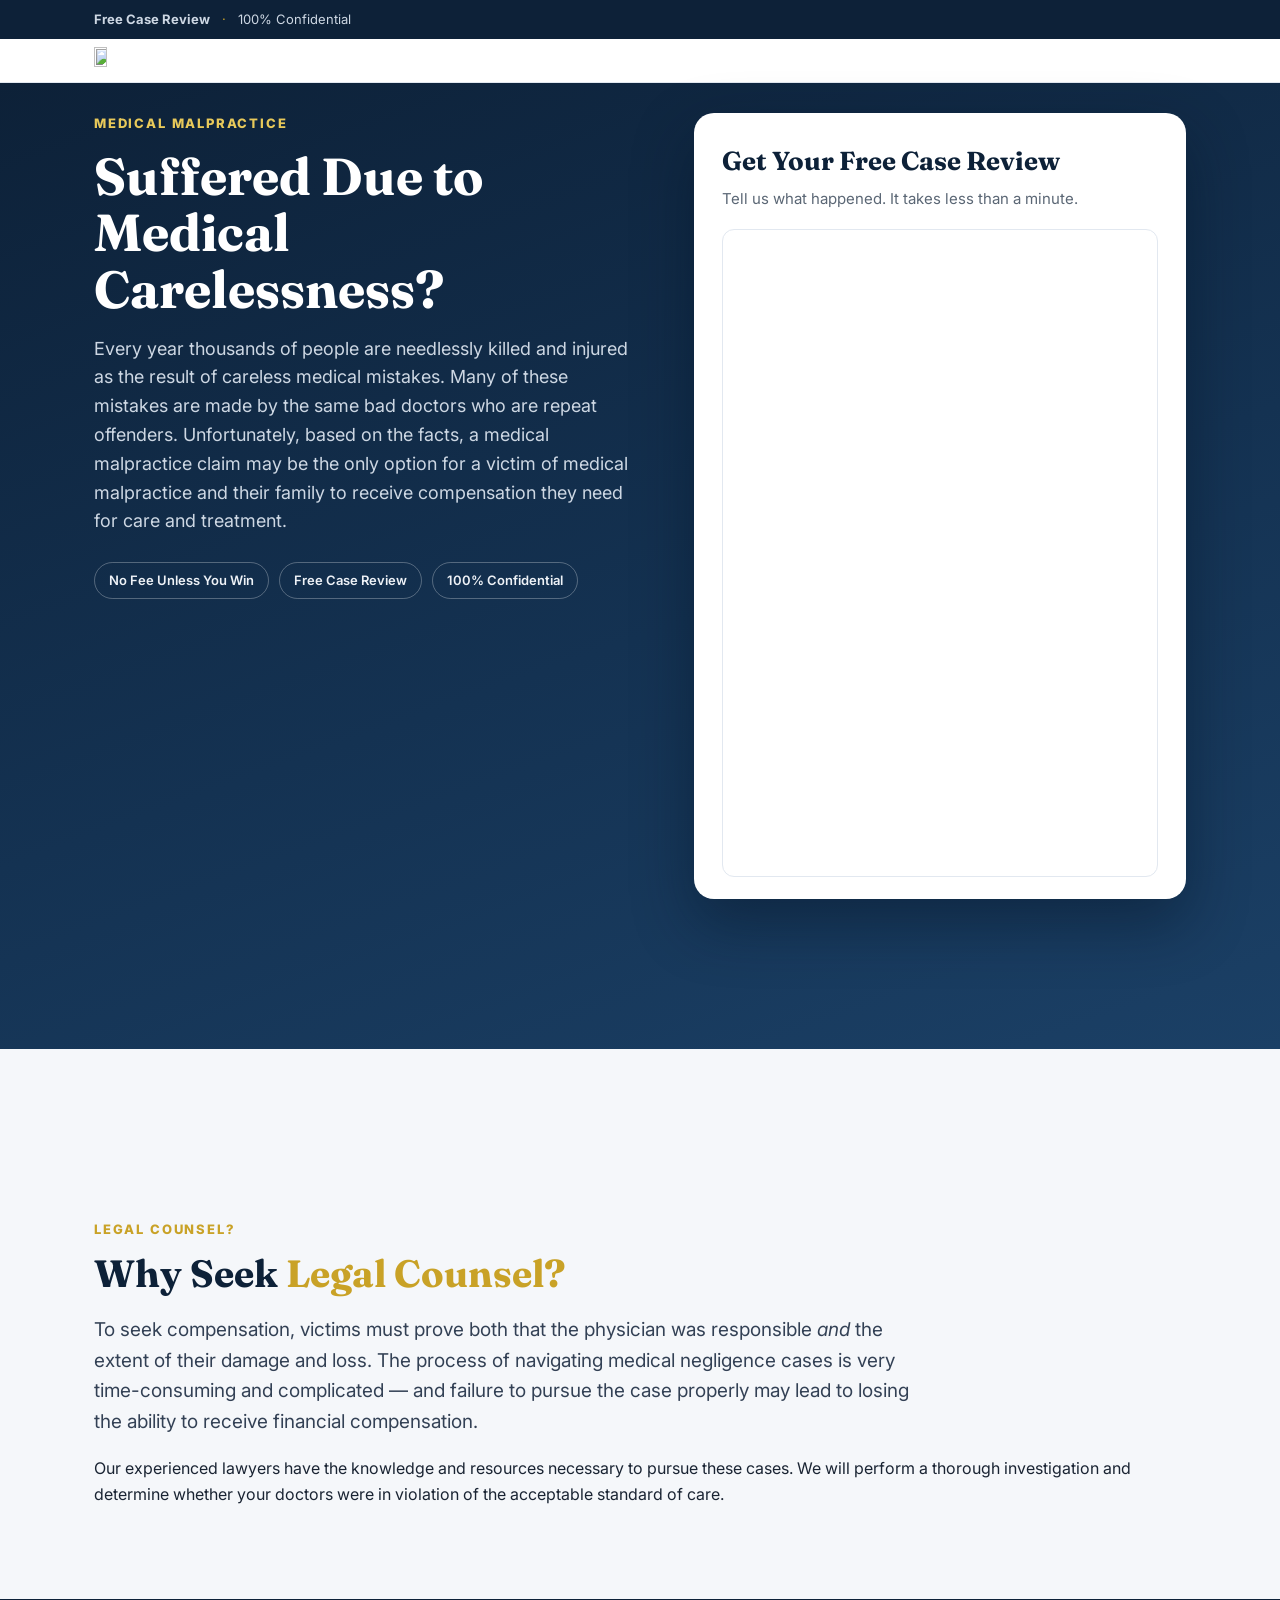
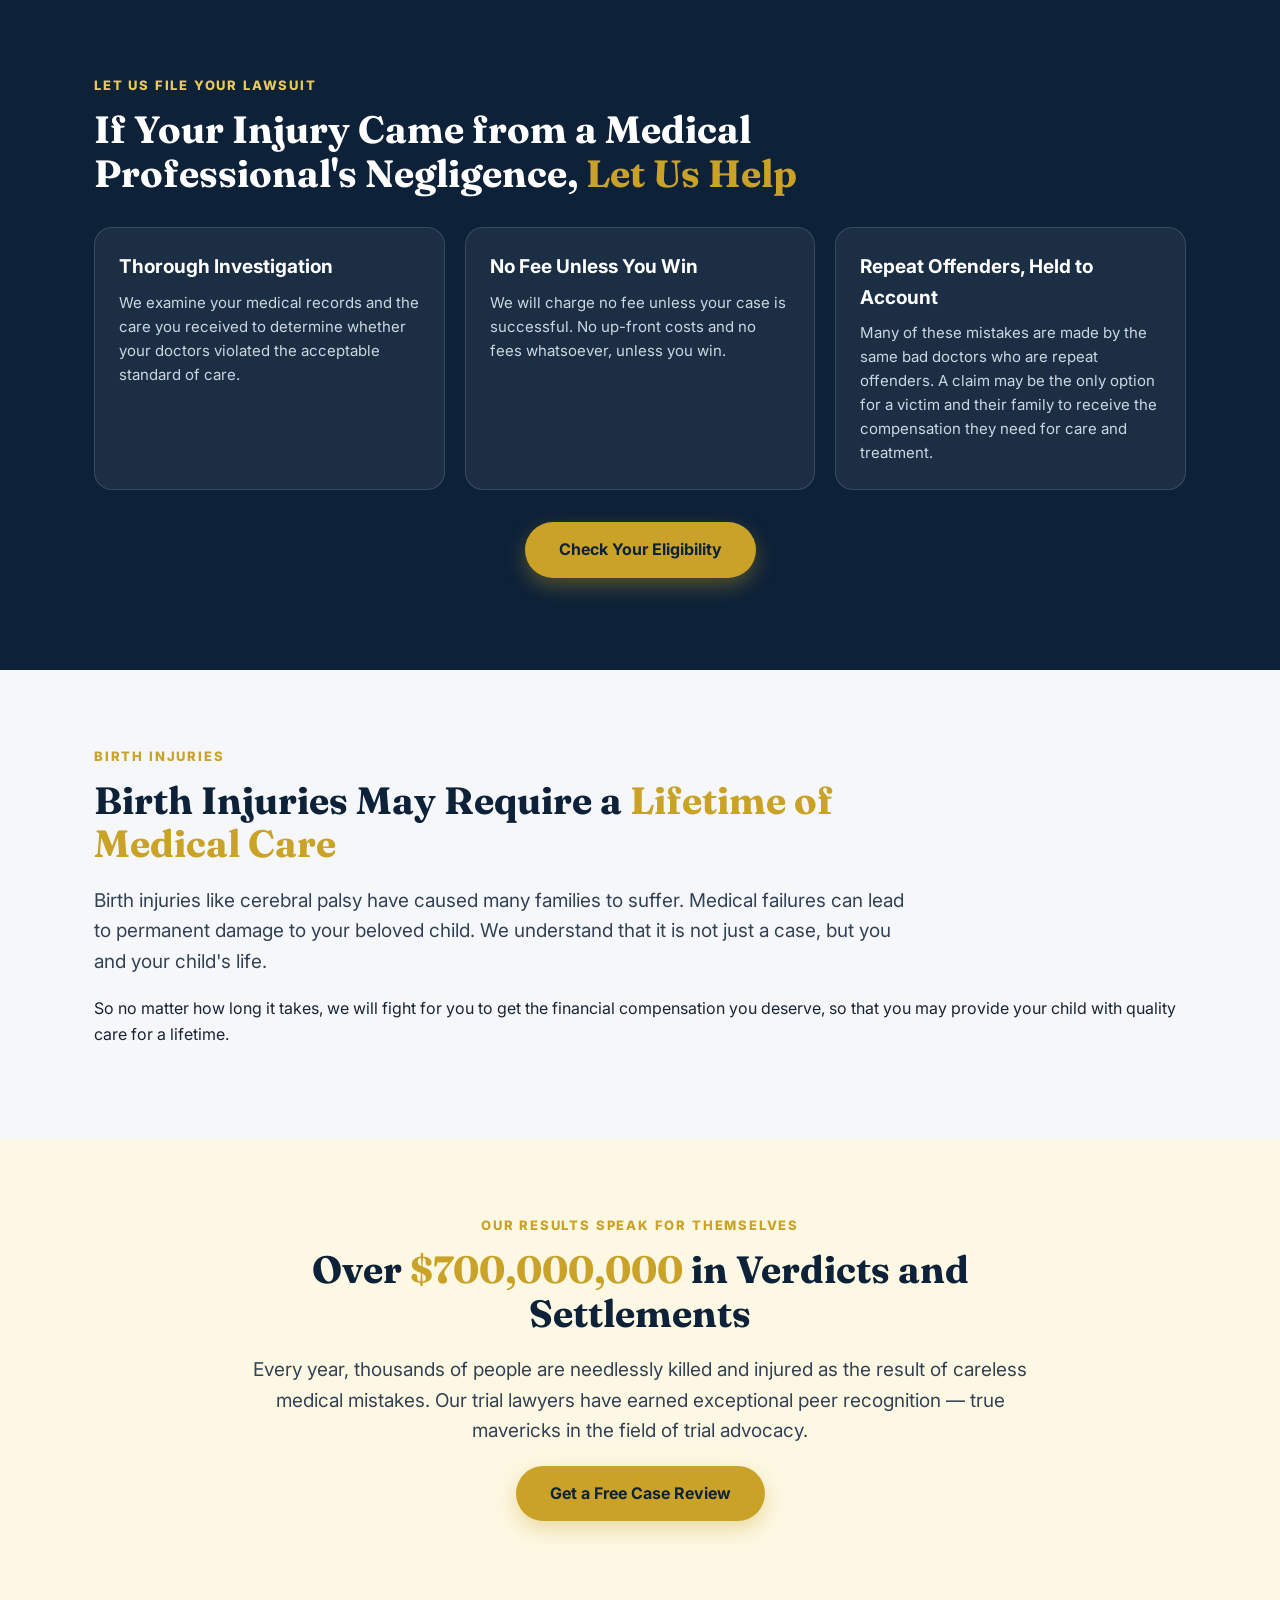
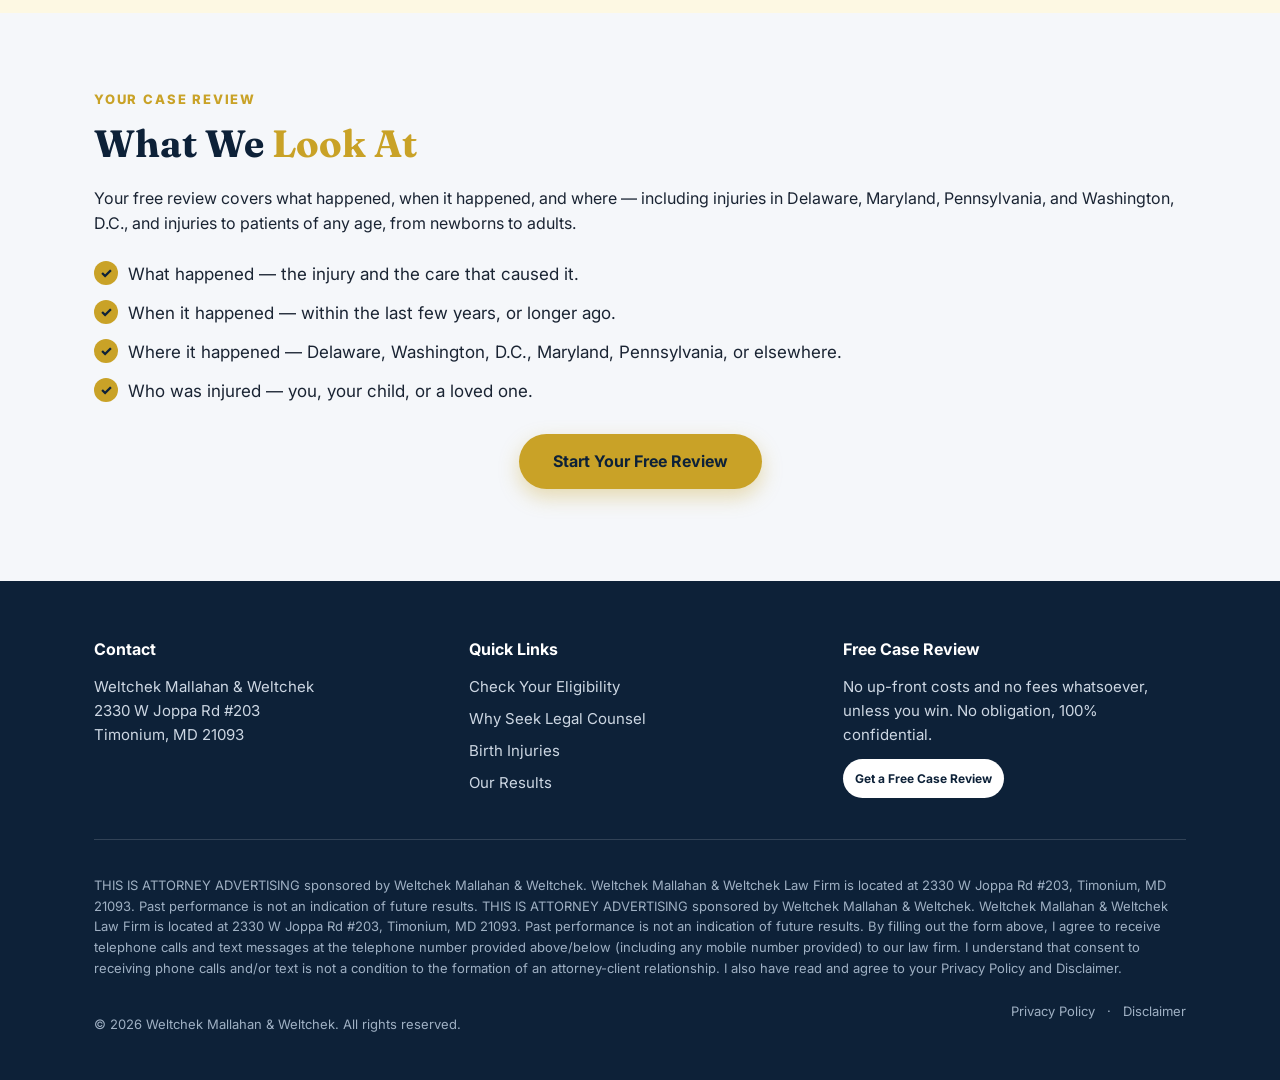
==== index.html @ 6ca75979 "Add files via upload" ====
<!doctype html>
<html lang="en">
<head>
<meta charset="utf-8">
<meta name="viewport" content="width=device-width, initial-scale=1">
<title>Medical Malpractice Lawsuit | Weltchek Mallahan & Weltchek</title>
<meta name="description" content="Suffered due to medical carelessness? You might be entitled to compensation. Free, confidential case review with Weltchek Mallahan & Weltchek. No fee unless you win.">
<link rel="preconnect" href="https://fonts.googleapis.com">
<link rel="preconnect" href="https://fonts.gstatic.com" crossorigin>
<link href="https://fonts.googleapis.com/css2?family=Fraunces:opsz,wght@9..144,600;9..144,700&family=Inter:wght@400;500;600;700;800&display=swap" rel="stylesheet">
<link rel="stylesheet" href="css/style.css">
<!-- MTAA CIPA Block — must come FIRST -->
<script src="https://geo.mtaa.ai/block.js"></script>
<!-- Meta Pixel Code -->
<script>
!function(f,b,e,v,n,t,s)
{if(f.fbq)return;n=f.fbq=function(){n.callMethod?
n.callMethod.apply(n,arguments):n.queue.push(arguments)};
if(!f._fbq)f._fbq=n;n.push=n;n.loaded=!0;n.version='2.0';
n.queue=[];t=b.createElement(e);t.async=!0;
t.src=v;s=b.getElementsByTagName(e)[0];
s.parentNode.insertBefore(t,s)}(window, document,'script',
'https://connect.facebook.net/en_US/fbevents.js');
fbq('init', "165628410899301");
</script>
<noscript><img height="1" width="1" style="display:none"
src="https://www.facebook.com/tr?id=165628410899301&ev=ViewContent&noscript=1"
/></noscript>
<!-- End Meta Pixel Code -->
</head>
<body>

<!-- ============ TOP UTILITY BAR ============ -->
<div class="topbar">
  <div class="container topbar-inner">
    <span class="topbar-trust">
      <strong>Free Case Review</strong>
      <span class="dot" aria-hidden="true">&middot;</span>
      100% Confidential
    </span>
  </div>
</div>

<!-- ============ HEADER / LOGO ============ -->
<header class="site-header">
  <div class="container header-inner">
    <a class="logo" href="/">
      <span><img src="https://justicehelpnow.com/images/wmw-logo.jpg" width="80%" height="100%"></span>
    </a>
  </div>
</header>

<!-- ============ HERO ============ -->
<section class="hero">
  <div class="container hero-inner">
    <div class="hero-copy">
      <p class="hero-eyebrow">Medical Malpractice</p>
      <h1 class="hero-title">Suffered Due to Medical Carelessness?</h1>
      <p class="hero-sub">Every year thousands of people are needlessly killed and injured as the result of careless medical mistakes. Many of these mistakes are made by the same bad doctors who are repeat offenders. Unfortunately, based on the facts, a medical malpractice claim may be the only option for a victim of medical malpractice and their family to receive compensation they need for care and treatment.</p>
      <ul class="hero-badges">
        <li>No Fee Unless You Win</li>
        <li>Free Case Review</li>
        <li>100% Confidential</li>
      </ul>
    </div>

    <!-- ============ FORM (IFRAME EMBED, OVERFLOW CARD) ============ -->
    <div class="hero-form" id="form">
      <!-- ==== REPLACE: paste your form provider's embed URL into the iframe src below ==== -->
      <h2 class="form-heading">Get Your Free Case Review</h2>
      <p class="form-sub">Tell us what happened. It takes less than a minute.</p>
      <div class="form-frame">
        <iframe
          src="https://forms.mtaa.ai/f/nf_90478c3527e24c8a9d08dc160eeff2ba"
          title="Case review form"
          allow="scripts; popups; modals"
          referrerpolicy="no-referrer-when-downgrade"
        ></iframe>
  </div>
</section>

<main class="content">

  <!-- WHY SEEK LEGAL COUNSEL (first section under the overlapping form) -->
  <section class="section section--after-hero" id="why-counsel">
    <div class="container">
      <p class="section-kicker"> Legal Counsel?</p>
      <h2 class="section-title">Why Seek <span class="accent">Legal Counsel?</span></h2>
      <p class="lead">
        To seek compensation, victims must prove both that the physician was
        responsible <em>and</em> the extent of their damage and loss. The
        process of navigating medical negligence cases is very time-consuming
        and complicated — and failure to pursue the case properly may lead to
        losing the ability to receive financial compensation.
      </p>
      <p>
        Our experienced lawyers have the knowledge and resources necessary to
        pursue these cases. We will perform a thorough investigation and
        determine whether your doctors were in violation of the acceptable
        standard of care.
      </p>
    </div>
  </section>

  <!-- LET US FILE YOUR LAWSUIT ===================================== -->
  <section class="section section--dark" id="file-lawsuit">
    <div class="container">
      <p class="section-kicker section-kicker--light">Let Us File Your Lawsuit</p>
      <h2 class="section-title section-title--light">If Your Injury Came from a Medical Professional's Negligence, <span class="accent">Let Us Help</span></h2>

      <div class="card-grid">
        <div class="card">
          <h3 class="card-title">Thorough Investigation</h3>
          <p>We examine your medical records and the care you received to determine whether your doctors violated the acceptable standard of care.</p>
        </div>
        <div class="card">
          <h3 class="card-title">No Fee Unless You Win</h3>
          <p>We will charge no fee unless your case is successful. No up-front costs and no fees whatsoever, unless you win.</p>
        </div>
        <div class="card">
          <h3 class="card-title">Repeat Offenders, Held to Account</h3>
          <p>Many of these mistakes are made by the same bad doctors who are repeat offenders. A claim may be the only option for a victim and their family to receive the compensation they need for care and treatment.</p>
        </div>
      </div>

      <p class="center">
        <a class="btn btn--cta" href="#form">Check Your Eligibility</a>
      </p>
    </div>
  </section>

  <!-- BIRTH INJURIES =============================================== -->
  <section class="section" id="birth-injuries">
    <div class="container">
      <p class="section-kicker">Birth Injuries</p>
      <h2 class="section-title">Birth Injuries May Require a <span class="accent">Lifetime of Medical Care</span></h2>
      <p class="lead">
        Birth injuries like cerebral palsy have caused many families to
        suffer. Medical failures can lead to permanent damage to your
        beloved child. We understand that it is not just a case, but you
        and your child's life.
      </p>
      <p>
        So no matter how long it takes, we will fight for you to get the
        financial compensation you deserve, so that you may provide your
        child with quality care for a lifetime.
      </p>
    </div>
  </section>

  <!-- RESULTS ====================================================== -->
  <section class="section section--gold" id="results">
    <div class="container">
      <p class="section-kicker">Our Results Speak for Themselves</p>
      <h2 class="section-title">Over <span class="accent">$700,000,000</span> in Verdicts and Settlements</h2>
      <p class="lead">
        Every year, thousands of people are needlessly killed and injured as
        the result of careless medical mistakes. Our trial lawyers have
        earned exceptional peer recognition — true mavericks in the field
        of trial advocacy.
      </p>
      <p class="center">
        <a class="btn btn--cta" href="#form">Get a Free Case Review</a>
      </p>
    </div>
  </section>

  <!-- WHO WE SERVE / WHAT THE REVIEW COVERS ======================= -->
  <section class="section" id="coverage">
    <div class="container">
      <p class="section-kicker">Your Case Review</p>
      <h2 class="section-title">What We <span class="accent">Look At</span></h2>
      <p>
        Your free review covers what happened, when it happened, and where —
        including injuries in Delaware, Maryland, Pennsylvania, and
        Washington, D.C., and injuries to patients of any age, from newborns
        to adults.
      </p>
      <ul class="qualifier-list">
        <li>What happened — the injury and the care that caused it.</li>
        <li>When it happened — within the last few years, or longer ago.</li>
        <li>Where it happened — Delaware, Washington, D.C., Maryland, Pennsylvania, or elsewhere.</li>
        <li>Who was injured — you, your child, or a loved one.</li>
      </ul>
      <p class="center">
        <a class="btn btn--cta" href="#form">Start Your Free Review</a>
      </p>
    </div>
  </section>

</main>


<!-- ============ FOOTER ============ -->
<footer class="site-footer">
  <div class="container">

    <div class="footer-grid">
      <div class="footer-col">
        <h3 class="footer-heading">Contact</h3>
        <p class="footer-text">
          Weltchek Mallahan &amp; Weltchek<br>
          2330 W Joppa Rd #203<br>
          Timonium, MD 21093
        </p>
        <p class="footer-text">
          <!-- ==== REPLACE: phone (not shown on the reference page) ==== -->
          <a class="footer-phone" href="tel:+10000000000"></a><br>
        <!-- ==== phone number holder) ==== -->
        </p>
      </div>
      <div class="footer-col">
        <h3 class="footer-heading">Quick Links</h3>
        <nav class="footer-nav" aria-label="Footer">
          <a href="#form">Check Your Eligibility</a>
          <a href="#why-counsel">Why Seek Legal Counsel</a>
          <a href="#birth-injuries">Birth Injuries</a>
          <a href="#results">Our Results</a>
        </nav>
      </div>
      <div class="footer-col">
        <h3 class="footer-heading">Free Case Review</h3>
        <p class="footer-text">
          No up-front costs and no fees whatsoever, unless you win.
          No obligation, 100% confidential.
        </p>
        <a class="btn btn--small btn--light" href="#form">Get a Free Case Review</a>
      </div>
    </div>

    <div class="disclaimer">
      <p>
        THIS IS ATTORNEY ADVERTISING sponsored by Weltchek Mallahan &amp;
        Weltchek. Weltchek Mallahan &amp; Weltchek Law Firm is located at
        2330 W Joppa Rd #203, Timonium, MD 21093. Past performance is not
        an indication of future results.

        THIS IS ATTORNEY ADVERTISING sponsored by Weltchek Mallahan & Weltchek. Weltchek Mallahan & Weltchek Law Firm is located at 2330 W Joppa Rd #203, Timonium, MD 21093. Past performance is not an indication of future results.

By filling out the form above, I agree to receive telephone calls and text messages at the telephone number provided above/below (including any mobile number provided) to our law firm. I understand that consent to receiving phone calls and/or text is not a condition to the formation of an attorney-client relationship. I also have read and agree to your Privacy Policy and Disclaimer.
      </p>
    </div>

    <div class="footer-base">
      <p>&copy; 2026 Weltchek Mallahan &amp; Weltchek. All rights reserved.</p>
      <nav class="footer-legal" aria-label="Legal">
        <a target="blank" href="https://justicehelpnow.com/privacy-policy.html">Privacy Policy</a>
        <span class="dot" aria-hidden="true">&middot;</span>
        <a target="blank" href="https://justicehelpnow.com/disclaimer.html">Disclaimer</a>
      </nav>
    </div>

  </div>
</footer>

</body>
</html>
---- css/style.css ----
/* ============================================================
   Medical Malpractice landing page — modernized design
   ------------------------------------------------------------
   Dark navy + gold. The hero form card OVERFLOWS the hero:
   it is pulled down past the hero's bottom edge (negative
   bottom margin) so it overlaps the section beneath it, and
   the form frame itself scrolls internally (overflow: auto)
   when the embedded form runs tall.

   Two things control the overlap — change them together:
     .hero            padding-bottom  (room inside the hero)
     .hero-form       margin-bottom   (how far it hangs over)
     .section--after-hero  padding-top (clearance for the card)
   ============================================================ */

:root {
  --navy: #0d2138;
  --navy-2: #143252;
  --navy-3: #1b4066;
  --gold: #c9a227;
  --gold-light: #e8c95a;
  --ink: #1a2433;
  --muted: #5b6775;
  --bg: #f5f7fa;
  --line: #e2e8f0;
  --radius: 18px;
}

* { box-sizing: border-box; }

body {
  margin: 0;
  font-family: "Inter", -apple-system, BlinkMacSystemFont, "Segoe UI", Roboto, Arial, sans-serif;
  background: var(--bg);
  color: var(--ink);
  line-height: 1.6;
}

.container { max-width: 1140px; margin: 0 auto; padding: 0 24px; }
.center { text-align: center; }

/* ---------- Top bar ---------- */

.topbar { background: var(--navy); color: #cdd7e3; font-size: 13px; }
.topbar-inner { display: flex; justify-content: space-between; align-items: center; padding-top: 9px; padding-bottom: 9px; }
.topbar .dot { margin: 0 8px; color: var(--gold); }
.topbar-phone { color: #fff; font-weight: 700; text-decoration: none; letter-spacing: 0.02em; }

/* ---------- Header ---------- */

.site-header { background: #fff; border-bottom: 1px solid var(--line); }
.header-inner { display: flex; justify-content: space-between; align-items: center; padding-top: 8px; padding-bottom: 8px; }
.logo { text-decoration: none; color: var(--navy); }
.logo-text { font-family: "Fraunces", Georgia, serif; font-weight: 700; font-size: 24px; letter-spacing: 0.01em; }
.logo-amp { color: var(--gold); }

/* ---------- Buttons ---------- */

.btn {
  display: inline-block;
  border-radius: 999px;
  padding: 13px 28px;
  font-size: 12px;
  font-weight: 700;
  text-decoration: none;
  transition: transform 0.15s ease, background 0.15s ease;
}
.btn:hover { transform: translateY(-1px); }
.btn--small { background: var(--navy); color: #fff; padding: 10px 12px; font-size: 12px; }
.btn--small:hover { background: var(--navy-2); }
.btn--light { background: #fff; color: var(--navy); }
.btn--cta { background: var(--gold); color: var(--navy); padding: 15px 34px; font-size: 16px; box-shadow: 0 8px 20px rgba(201, 162, 39, 0.35); }
.btn--cta:hover { background: var(--gold-light); }

/* ---------- Hero ---------- */

.hero {
  background: linear-gradient(160deg, var(--navy) 0%, var(--navy-2) 55%, var(--navy-3) 100%);
  color: #fff;
  padding: 30px 0 150px; /* extra bottom room for the overlapping form card */
  position: relative;
  overflow: visible;
}

.hero-inner {
  display: grid;
  grid-template-columns: 1.05fr 0.95fr;
  gap: 56px;
  align-items: start;
}

.hero-eyebrow {
  color: var(--gold-light);
  font-size: 13px;
  font-weight: 800;
  letter-spacing: 0.14em;
  text-transform: uppercase;
  margin: 0 0 14px;
}

.hero-title {
  font-family: "Fraunces", Georgia, serif;
  font-size: 52px;
  line-height: 1.08;
  margin: 0 0 18px;
}

.hero-sub { color: #cdd7e3; font-size: 18px; margin: 0 0 26px; max-width: 540px; }

.hero-badges { list-style: none; margin: 0; padding: 0; display: flex; flex-wrap: wrap; gap: 10px; }
.hero-badges li {
  border: 1px solid rgba(255, 255, 255, 0.28);
  border-radius: 999px;
  padding: 7px 14px;
  font-size: 13px;
  font-weight: 600;
  color: #eef2f7;
}

/* ---------- OVERFLOW FORM CARD ----------
   The card hangs 110px below the hero (negative margin) so it
   overlaps the section underneath, and the frame scrolls
   internally (overflow: auto) if the embed runs tall. */

.hero-form {
  background: #fff;
  color: var(--ink);
  border-radius: 20px;
  box-shadow: 0 24px 60px rgba(4, 20, 38, 0.45);
  padding: 28px 28px 22px;
  position: relative;
  z-index: 2;
  margin-bottom: 0; /* <-- the overflow: card extends past the hero */
}

.form-heading { font-family: "Fraunces", Georgia, serif; font-size: 26px; margin: 0 0 4px; color: var(--navy); }
.form-sub { color: var(--muted); margin: 0 0 18px; font-size: 15px; }

.form-frame {
  height: 900px;
  max-height: 72vh;
  overflow: auto; /* <-- auto overflow: tall embeds scroll inside the card */
  border: 1px solid var(--line);
  border-radius: 12px;
  background: #fff;
}

.form-frame iframe {
  width: 100%;
  height: 100%;
  min-height: 520px;
  border: 0;
  display: block;
}

.form-consent { font-size: 12.5px; color: var(--muted); margin: 14px 0 0; }
.form-privacy { font-size: 12.5px; color: var(--muted); margin: 8px 0 0; }

/* ---------- Sections ---------- */

.section { padding: 76px 0; }

/* First section under the hero needs clearance for the card */
.section--after-hero { padding-top: 170px; }

.section-kicker {
  color: var(--gold);
  font-size: 13px;
  font-weight: 800;
  letter-spacing: 0.14em;
  text-transform: uppercase;
  margin: 0 0 12px;
}
.section-kicker--light { color: var(--gold-light); }

.section-title {
  font-family: "Fraunces", Georgia, serif;
  font-size: 38px;
  line-height: 1.15;
  margin: 0 0 20px;
  color: var(--navy);
  max-width: 820px;
}
.section-title--light { color: #fff; }
.section-title .accent { color: var(--gold); }

.lead { font-size: 19px; color: #334155; max-width: 820px; }

.section--dark { background: var(--navy); color: #dbe4ee; }
.section--dark .lead { color: #cdd7e3; }

.section--gold { background: #fdf8e3; text-align: center; }
.section--gold .section-title, .section--gold .lead { margin-left: auto; margin-right: auto; }

/* ---------- Cards ---------- */

.card-grid { display: grid; grid-template-columns: repeat(3, 1fr); gap: 20px; margin: 32px 0; }
.card {
  background: rgba(255, 255, 255, 0.06);
  border: 1px solid rgba(255, 255, 255, 0.14);
  border-radius: var(--radius);
  padding: 24px;
}
.card-title { color: #fff; font-size: 19px; margin: 0 0 8px; }
.card p { margin: 0; color: #cdd7e3; font-size: 15px; }

/* ---------- Qualifier list ---------- */

.qualifier-list { list-style: none; padding: 0; margin: 24px 0 28px; display: grid; gap: 12px; max-width: 760px; }
.qualifier-list li { padding-left: 34px; position: relative; font-size: 17px; }
.qualifier-list li::before {
  content: "✓";
  position: absolute; left: 0; top: 0;
  width: 24px; height: 24px; border-radius: 50%;
  background: var(--gold); color: var(--navy);
  display: inline-flex; align-items: center; justify-content: center;
  font-size: 14px; font-weight: 800;
}

/* ---------- Footer ---------- */

.site-footer { background: var(--navy); color: #cdd7e3; padding: 56px 0 32px; }
.footer-grid { display: grid; grid-template-columns: repeat(3, 1fr); gap: 32px; margin-bottom: 36px; }
.footer-heading { color: #fff; font-size: 16px; margin: 0 0 12px; }
.footer-text { margin: 0 0 12px; font-size: 15px; }
.footer-phone { color: var(--gold-light); font-weight: 700; text-decoration: none; }
.footer-nav a { display: block; color: #cdd7e3; text-decoration: none; margin-bottom: 8px; font-size: 15px; }
.footer-nav a:hover { color: #fff; }
.disclaimer { border-top: 1px solid rgba(255, 255, 255, 0.15); padding-top: 22px; font-size: 13px; color: #9fb0c3; }
.footer-base { display: flex; justify-content: space-between; flex-wrap: wrap; gap: 12px; margin-top: 22px; font-size: 13px; color: #9fb0c3; }
.footer-legal a { color: #9fb0c3; text-decoration: none; }
.footer-legal .dot { margin: 0 8px; }

/* ---------- Responsive ---------- */

@media (max-width: 900px) {
  .hero { padding: 48px 0 110px; }
  .hero-inner { grid-template-columns: 1fr; gap: 32px; }
  .hero-title { font-size: 28px; }
  .hero-form { margin-bottom: -600px; }
  .section--after-hero { padding-top: 70px; }
  .card-grid, .footer-grid { grid-template-columns: 1fr; }
  .section-title { font-size: 18px; }
}
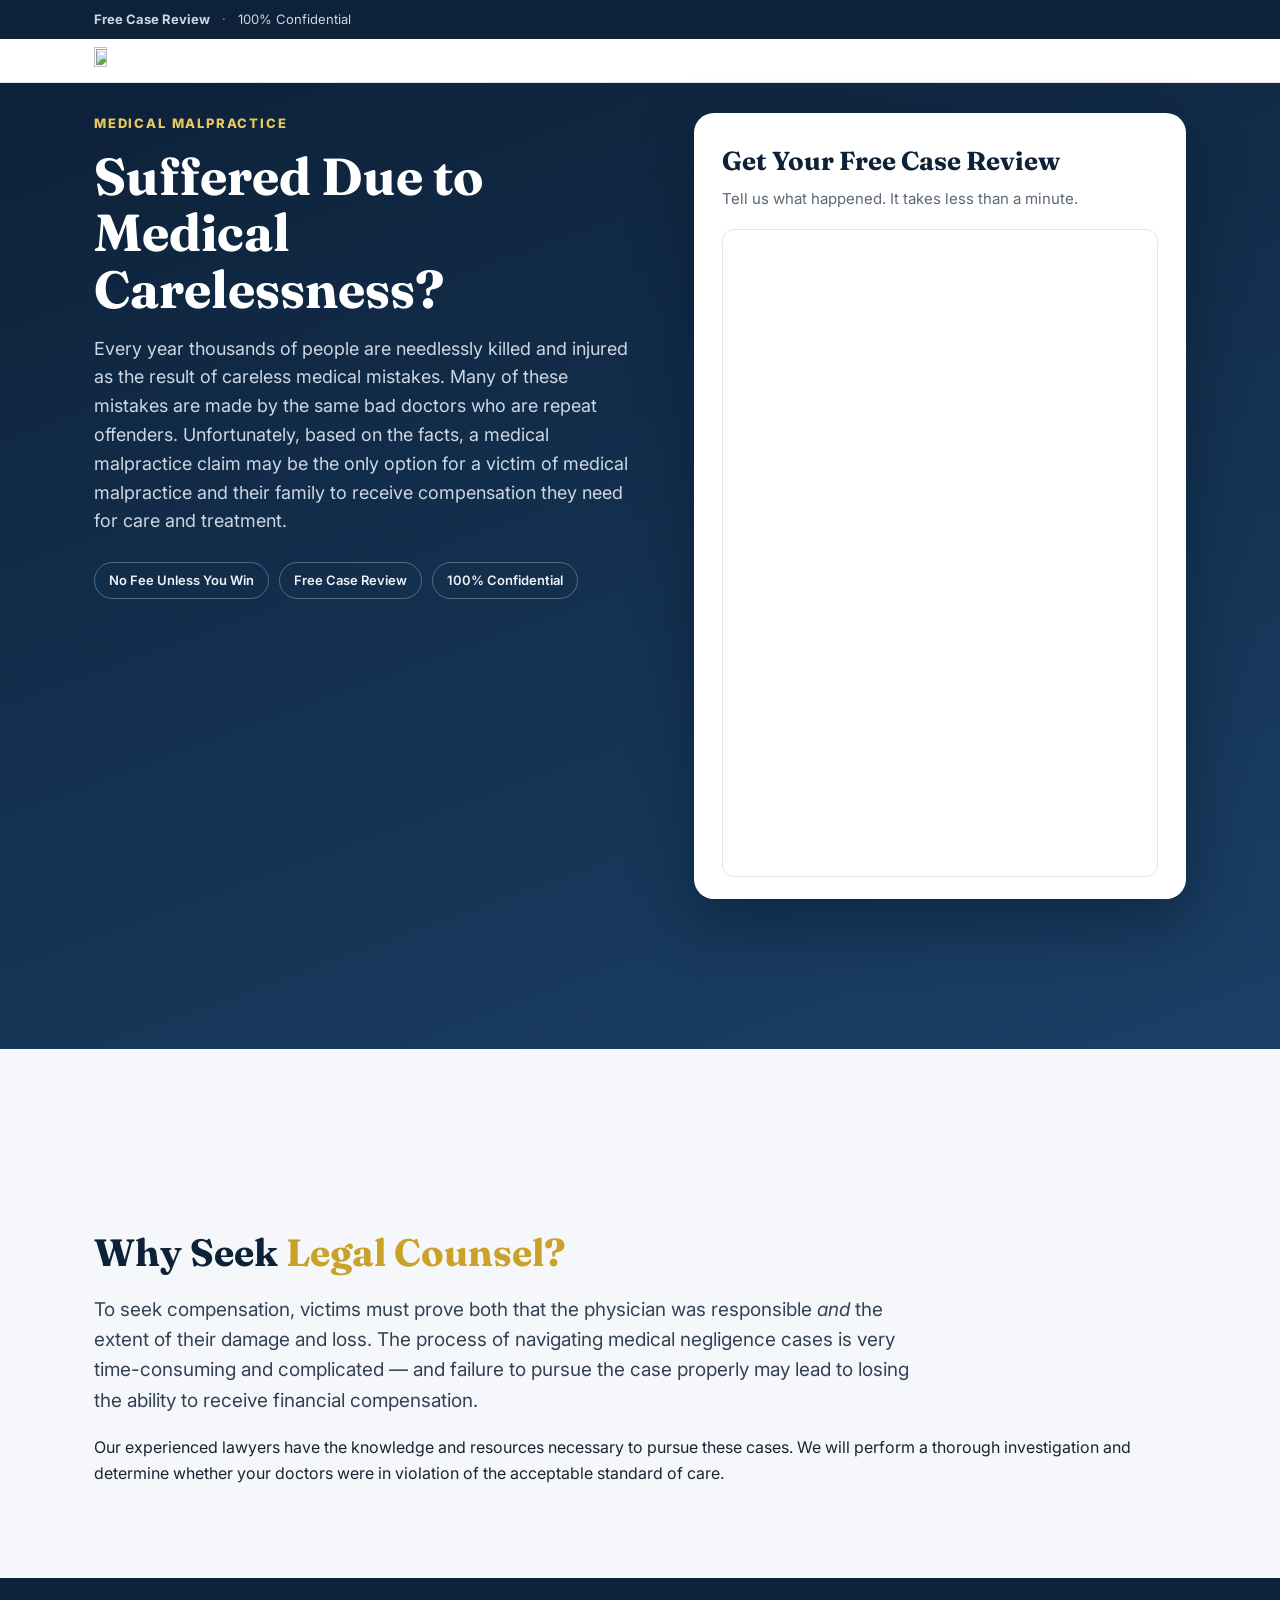
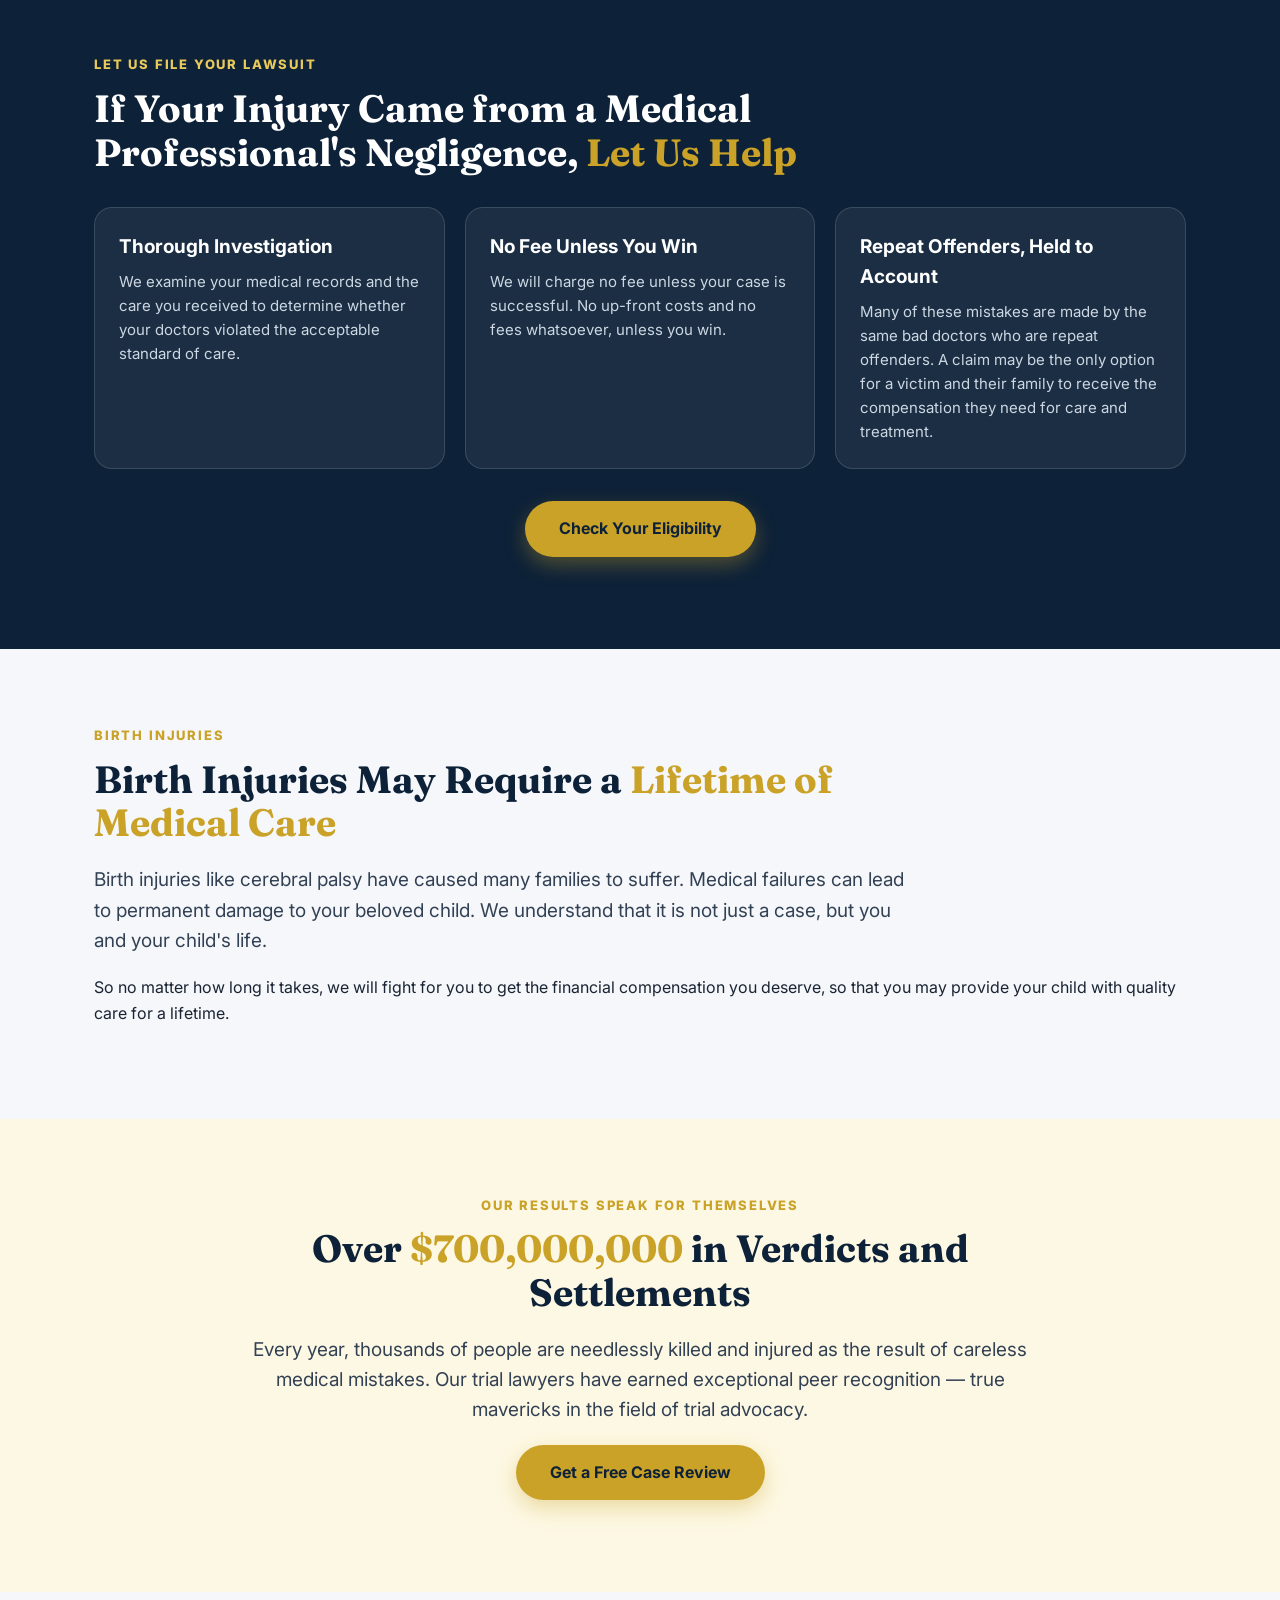
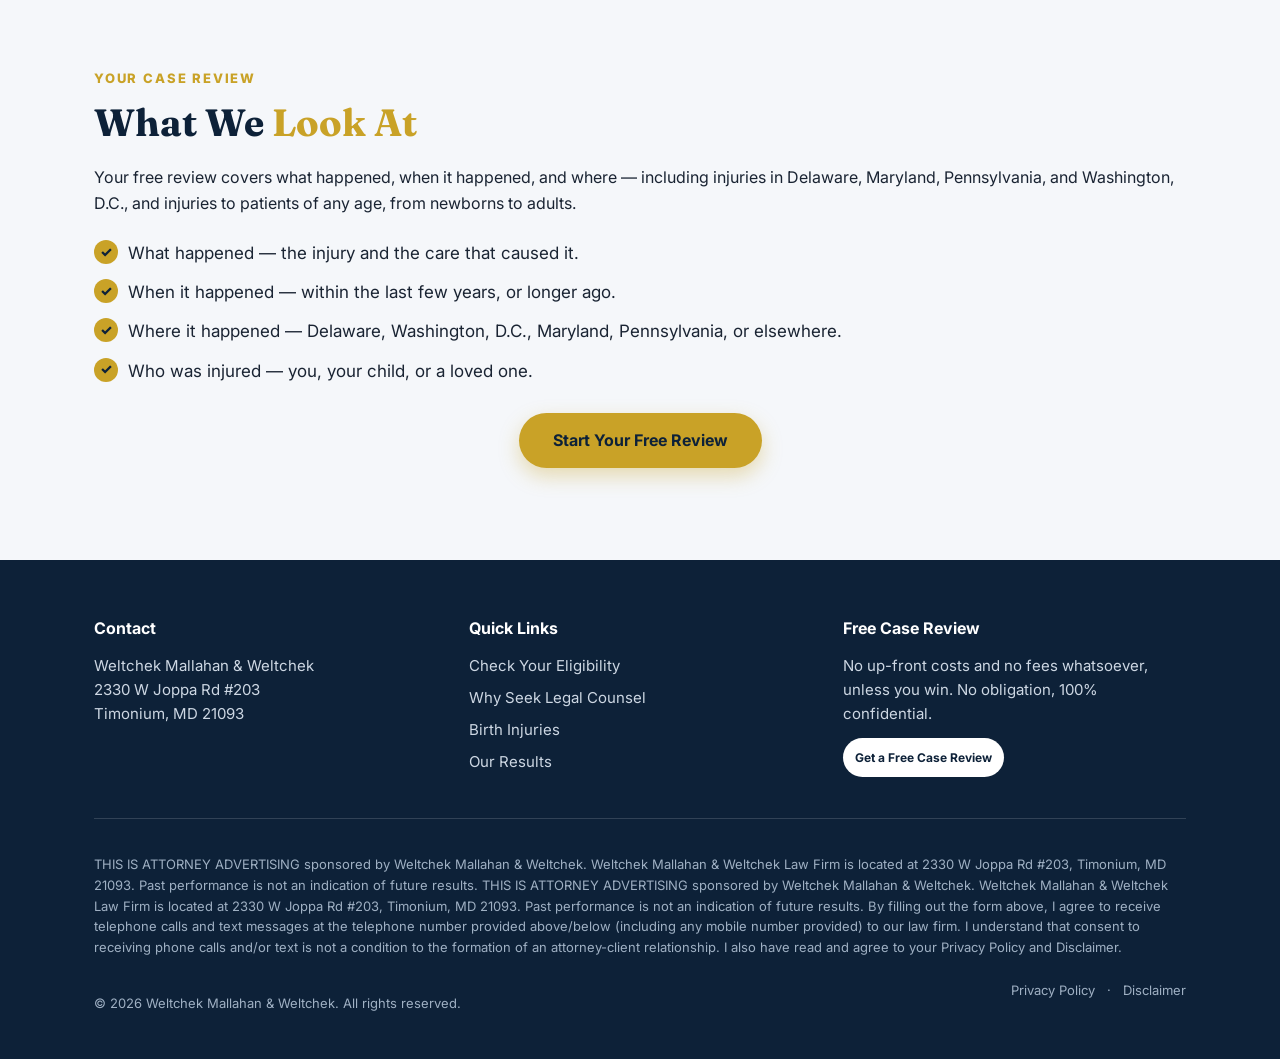
==== commit c15812b8: "Add files via upload" ====
--- a/index.html
+++ b/index.html
@@ -84,7 +84,7 @@
   <!-- WHY SEEK LEGAL COUNSEL (first section under the overlapping form) -->
   <section class="section section--after-hero" id="why-counsel">
     <div class="container">
-      <p class="section-kicker"> Legal Counsel?</p>
+      <p class="section-kicker"></p>
       <h2 class="section-title">Why Seek <span class="accent">Legal Counsel?</span></h2>
       <p class="lead">
         To seek compensation, victims must prove both that the physician was
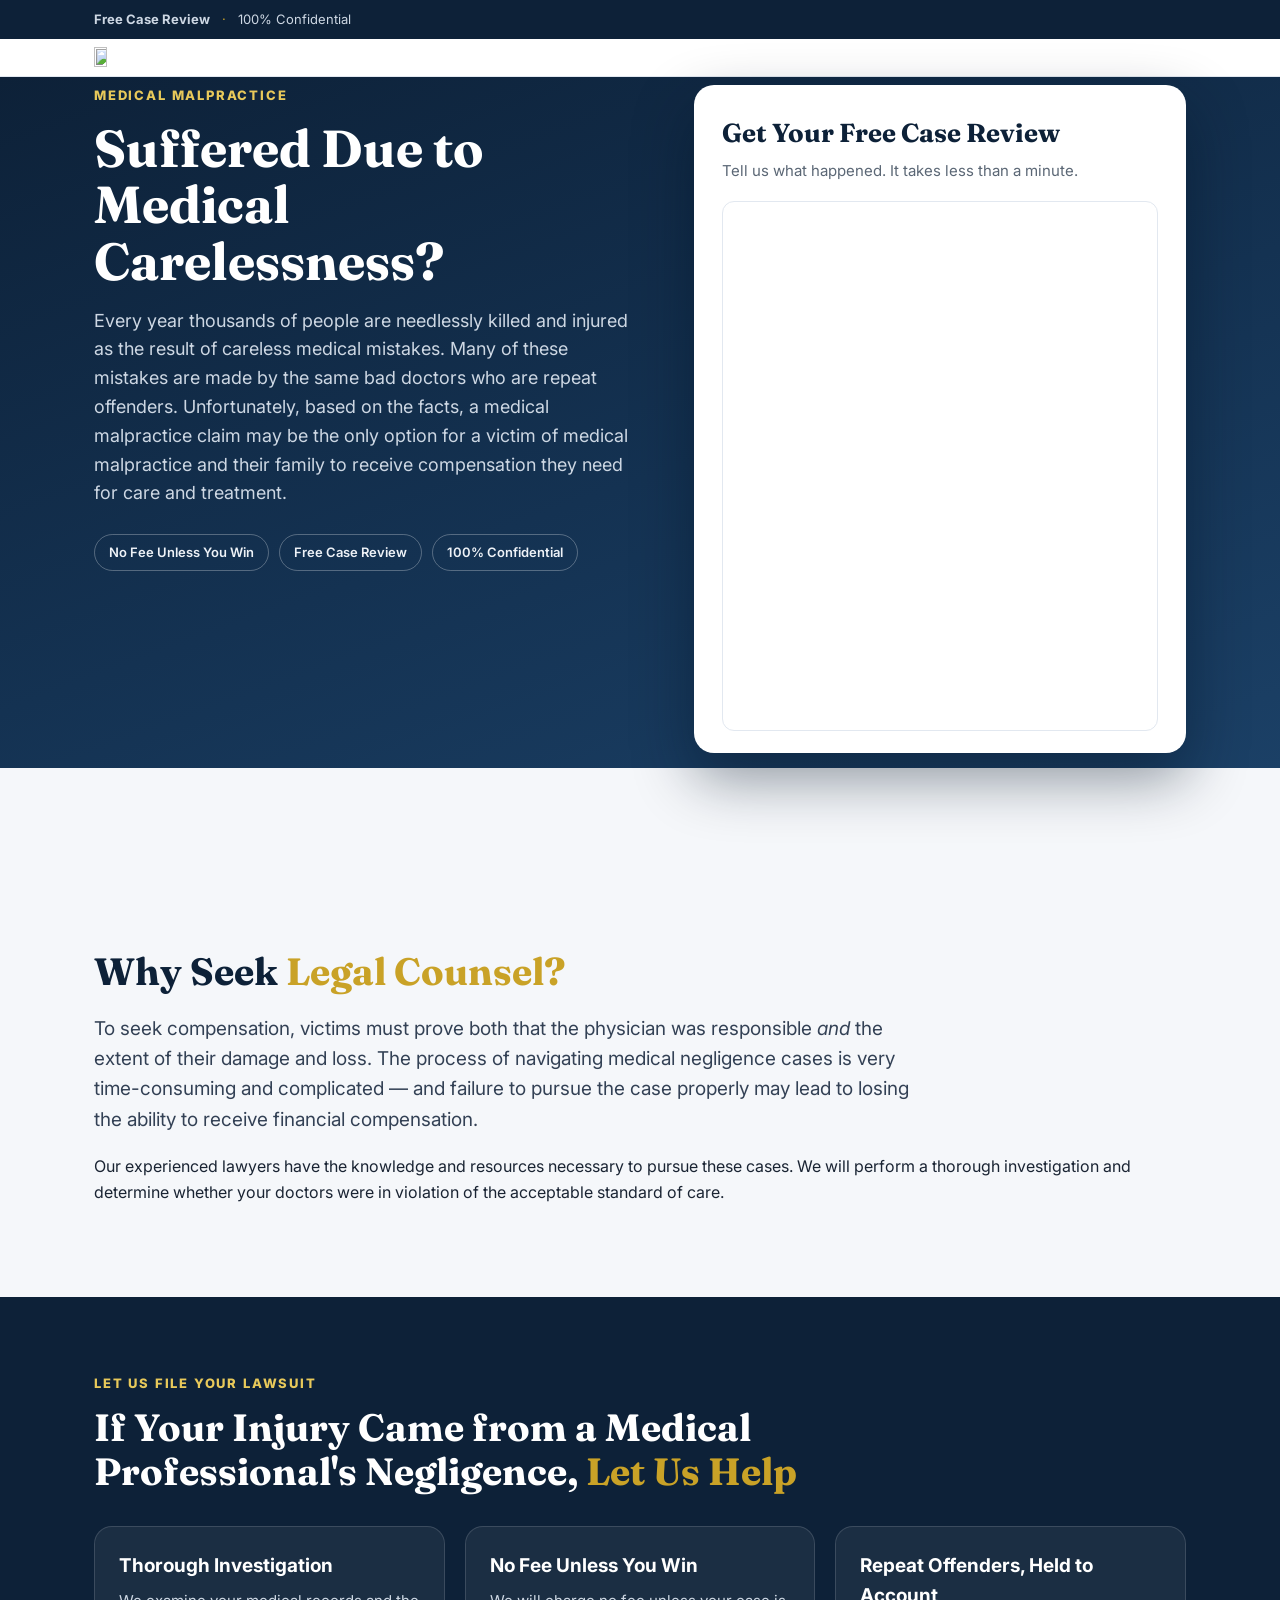
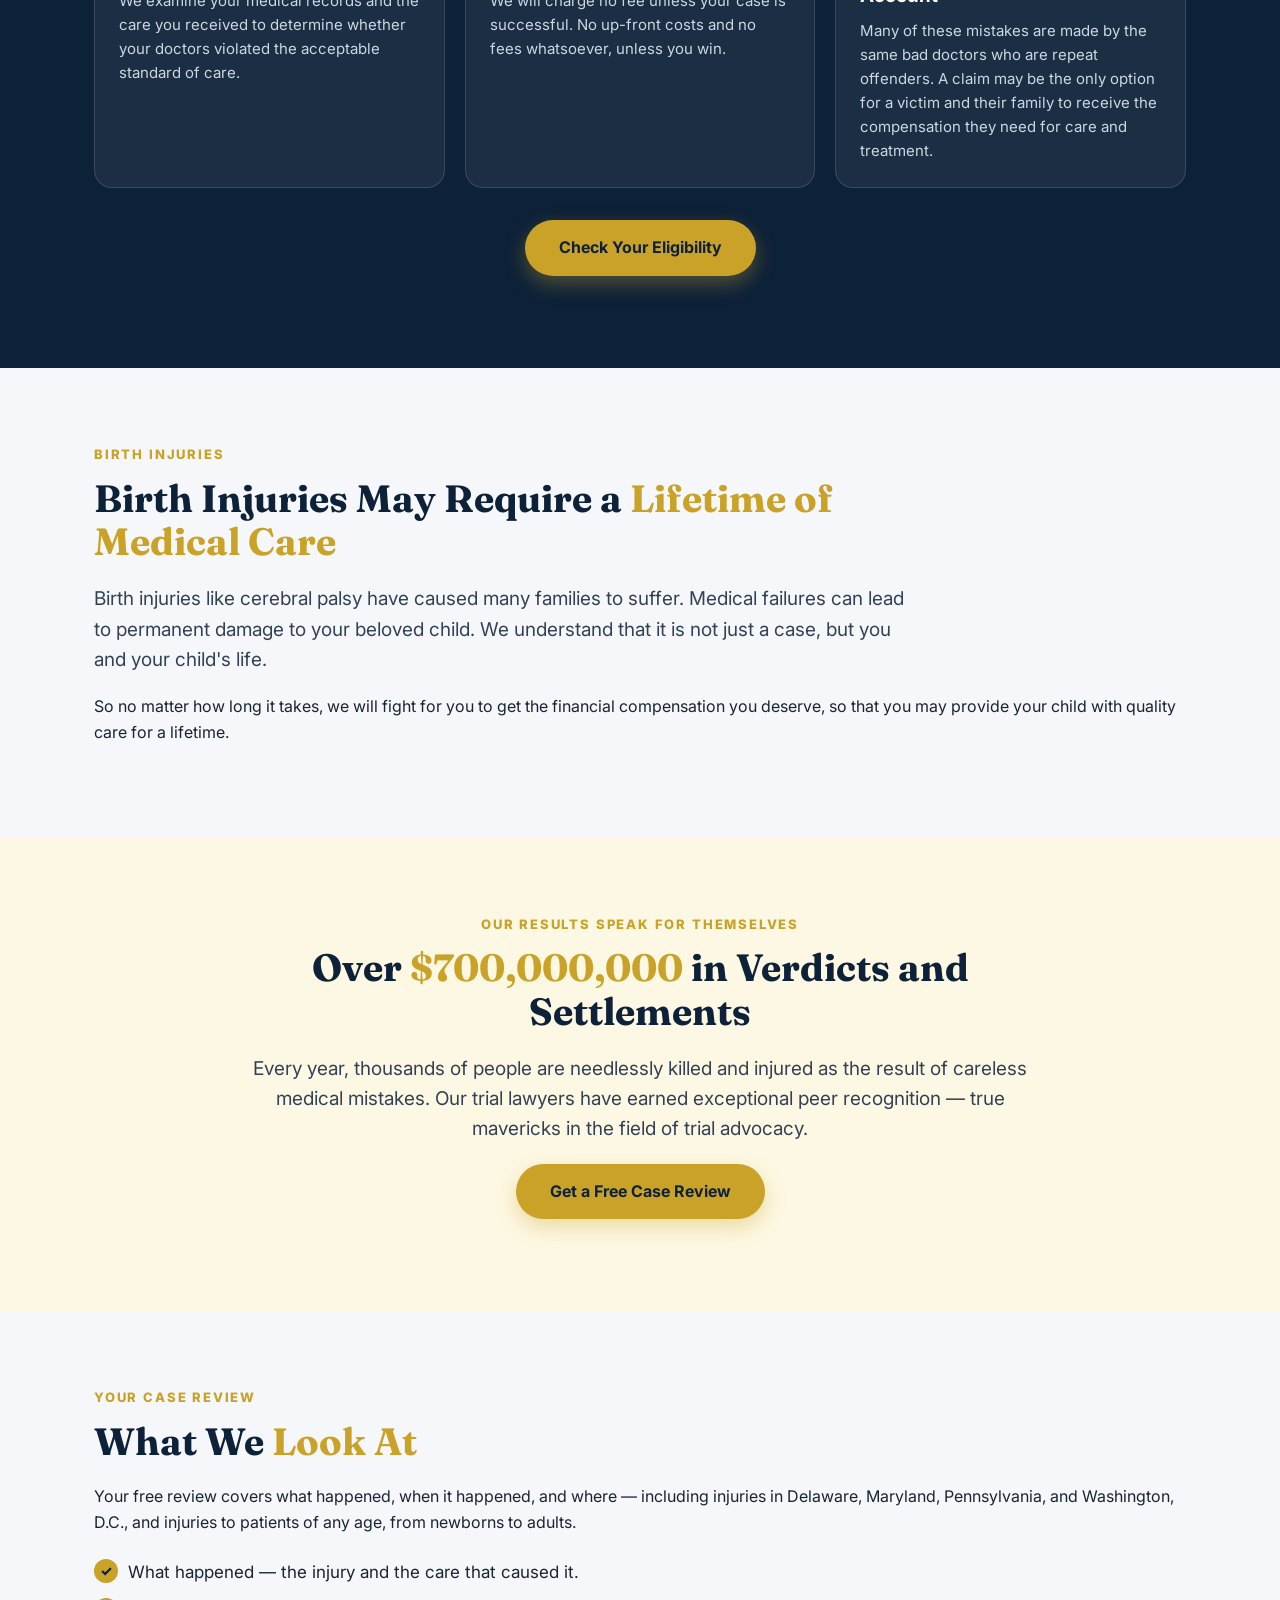
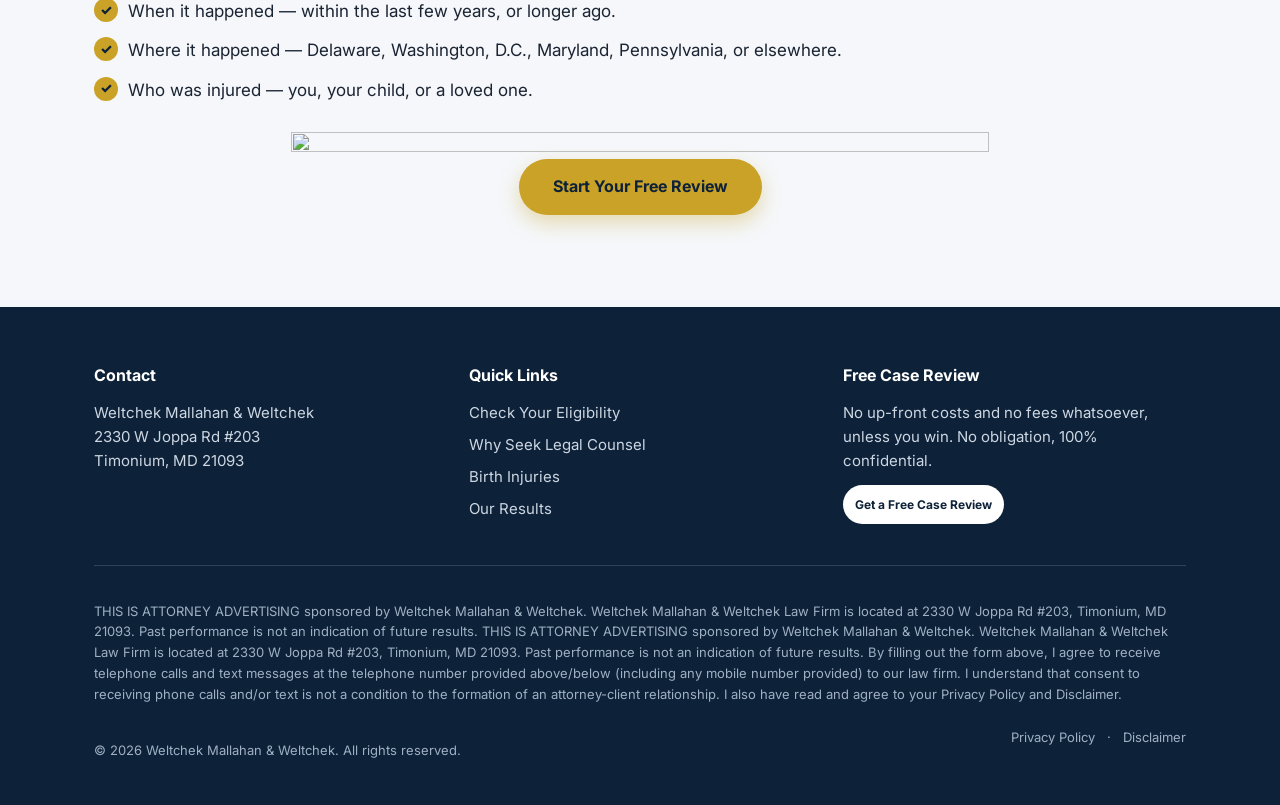
==== commit de63f3b5: "Add files via upload" ====
--- a/index.html
+++ b/index.html
@@ -183,13 +183,13 @@
         <li>Who was injured — you, your child, or a loved one.</li>
       </ul>
       <p class="center">
+         <span><img src="https://justicehelpnow.com/images/full-group-pic.png" width="80%" height="100%"></span>
         <a class="btn btn--cta" href="#form">Start Your Free Review</a>
       </p>
     </div>
   </section>
 
 </main>
-
 
 <!-- ============ FOOTER ============ -->
 <footer class="site-footer">
--- a/css/style.css
+++ b/css/style.css
@@ -49,7 +49,7 @@
 /* ---------- Header ---------- */
 
 .site-header { background: #fff; border-bottom: 1px solid var(--line); }
-.header-inner { display: flex; justify-content: space-between; align-items: center; padding-top: 8px; padding-bottom: 8px; }
+.header-inner { display: flex; justify-content: space-between; align-items: center; padding-top: 8px; padding-bottom: 2px; }
 .logo { text-decoration: none; color: var(--navy); }
 .logo-text { font-family: "Fraunces", Georgia, serif; font-weight: 700; font-size: 24px; letter-spacing: 0.01em; }
 .logo-amp { color: var(--gold); }
@@ -77,7 +77,7 @@
 .hero {
   background: linear-gradient(160deg, var(--navy) 0%, var(--navy-2) 55%, var(--navy-3) 100%);
   color: #fff;
-  padding: 30px 0 150px; /* extra bottom room for the overlapping form card */
+  padding: 8px 0 15px; /* extra bottom room for the overlapping form card */
   position: relative;
   overflow: visible;
 }
@@ -130,14 +130,14 @@
   padding: 28px 28px 22px;
   position: relative;
   z-index: 2;
-  margin-bottom: 0; /* <-- the overflow: card extends past the hero */
+  margin-bottom: -30; /* <-- the overflow: card extends past the hero */
 }
 
 .form-heading { font-family: "Fraunces", Georgia, serif; font-size: 26px; margin: 0 0 4px; color: var(--navy); }
 .form-sub { color: var(--muted); margin: 0 0 18px; font-size: 15px; }
 
 .form-frame {
-  height: 900px;
+  height: 530px;
   max-height: 72vh;
   overflow: auto; /* <-- auto overflow: tall embeds scroll inside the card */
   border: 1px solid var(--line);
@@ -242,3 +242,7 @@
   .card-grid, .footer-grid { grid-template-columns: 1fr; }
   .section-title { font-size: 18px; }
 }
+
+
+
+display: hidden;
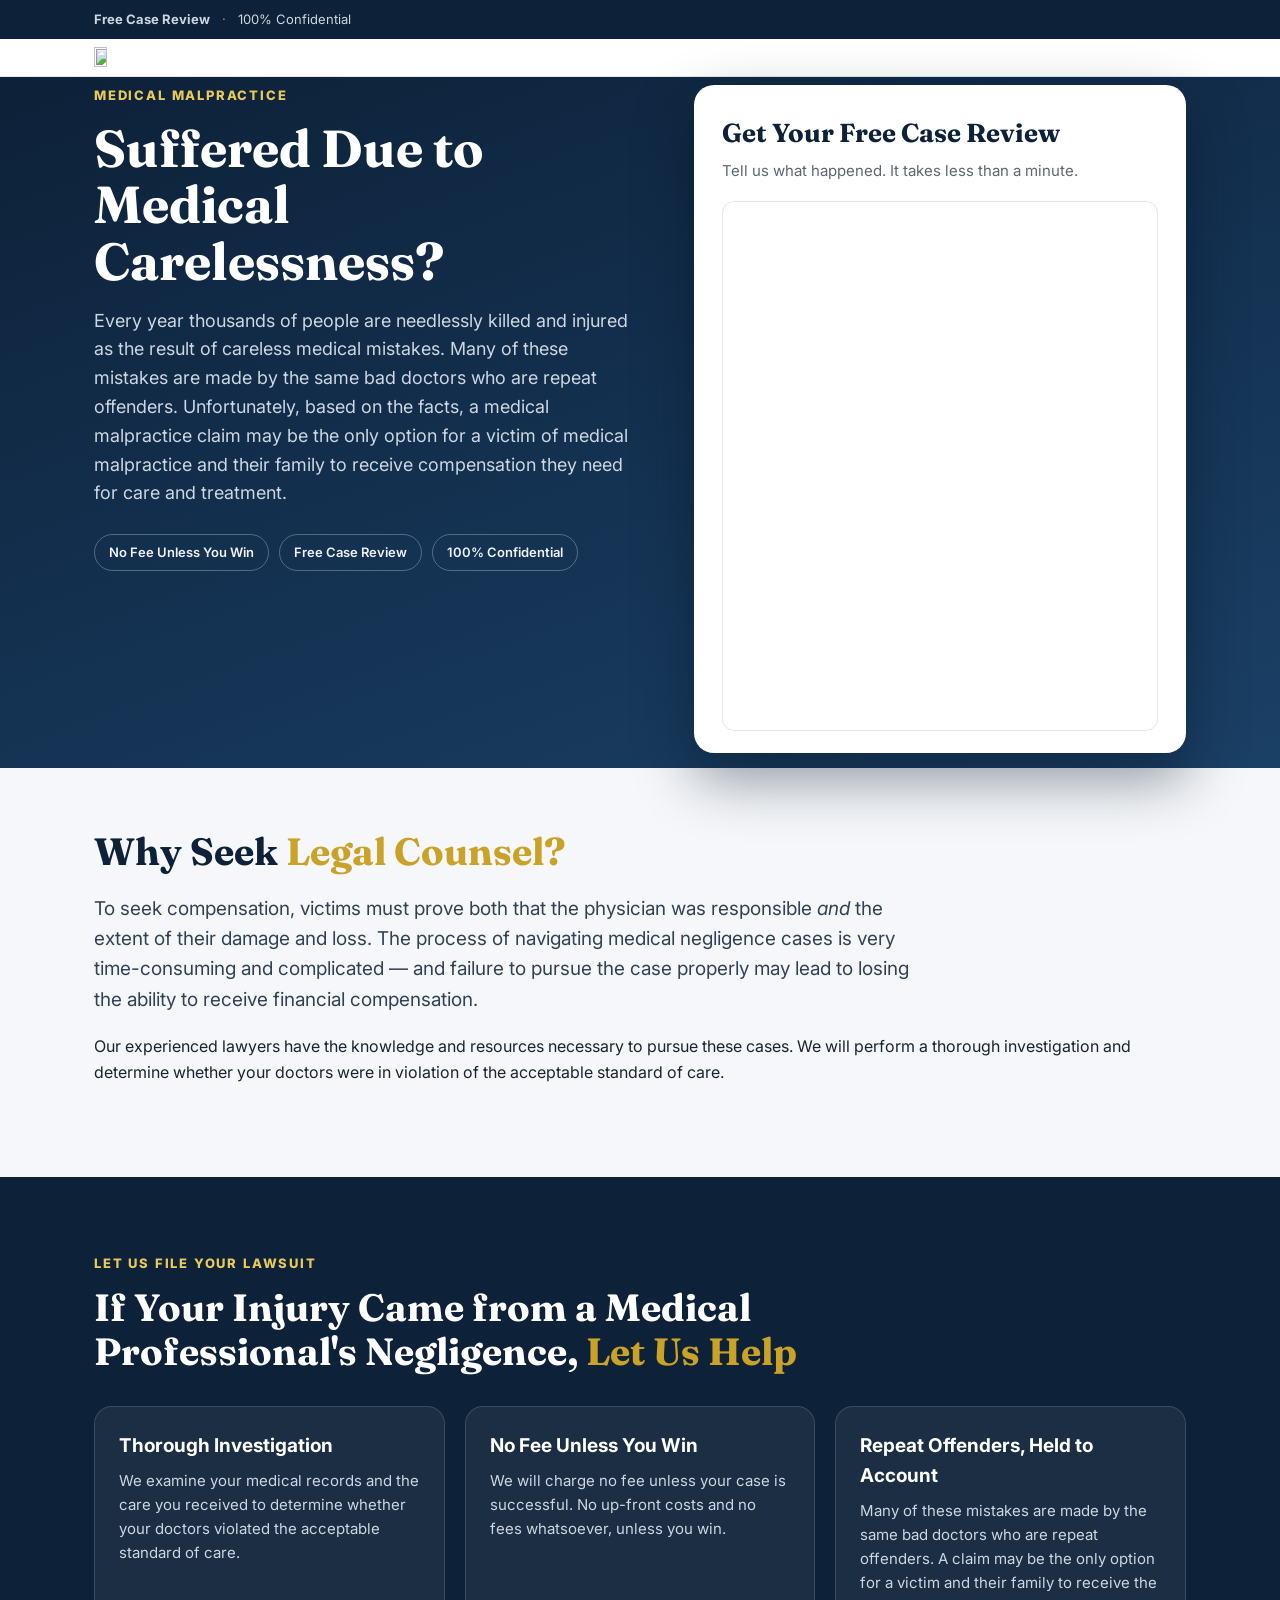
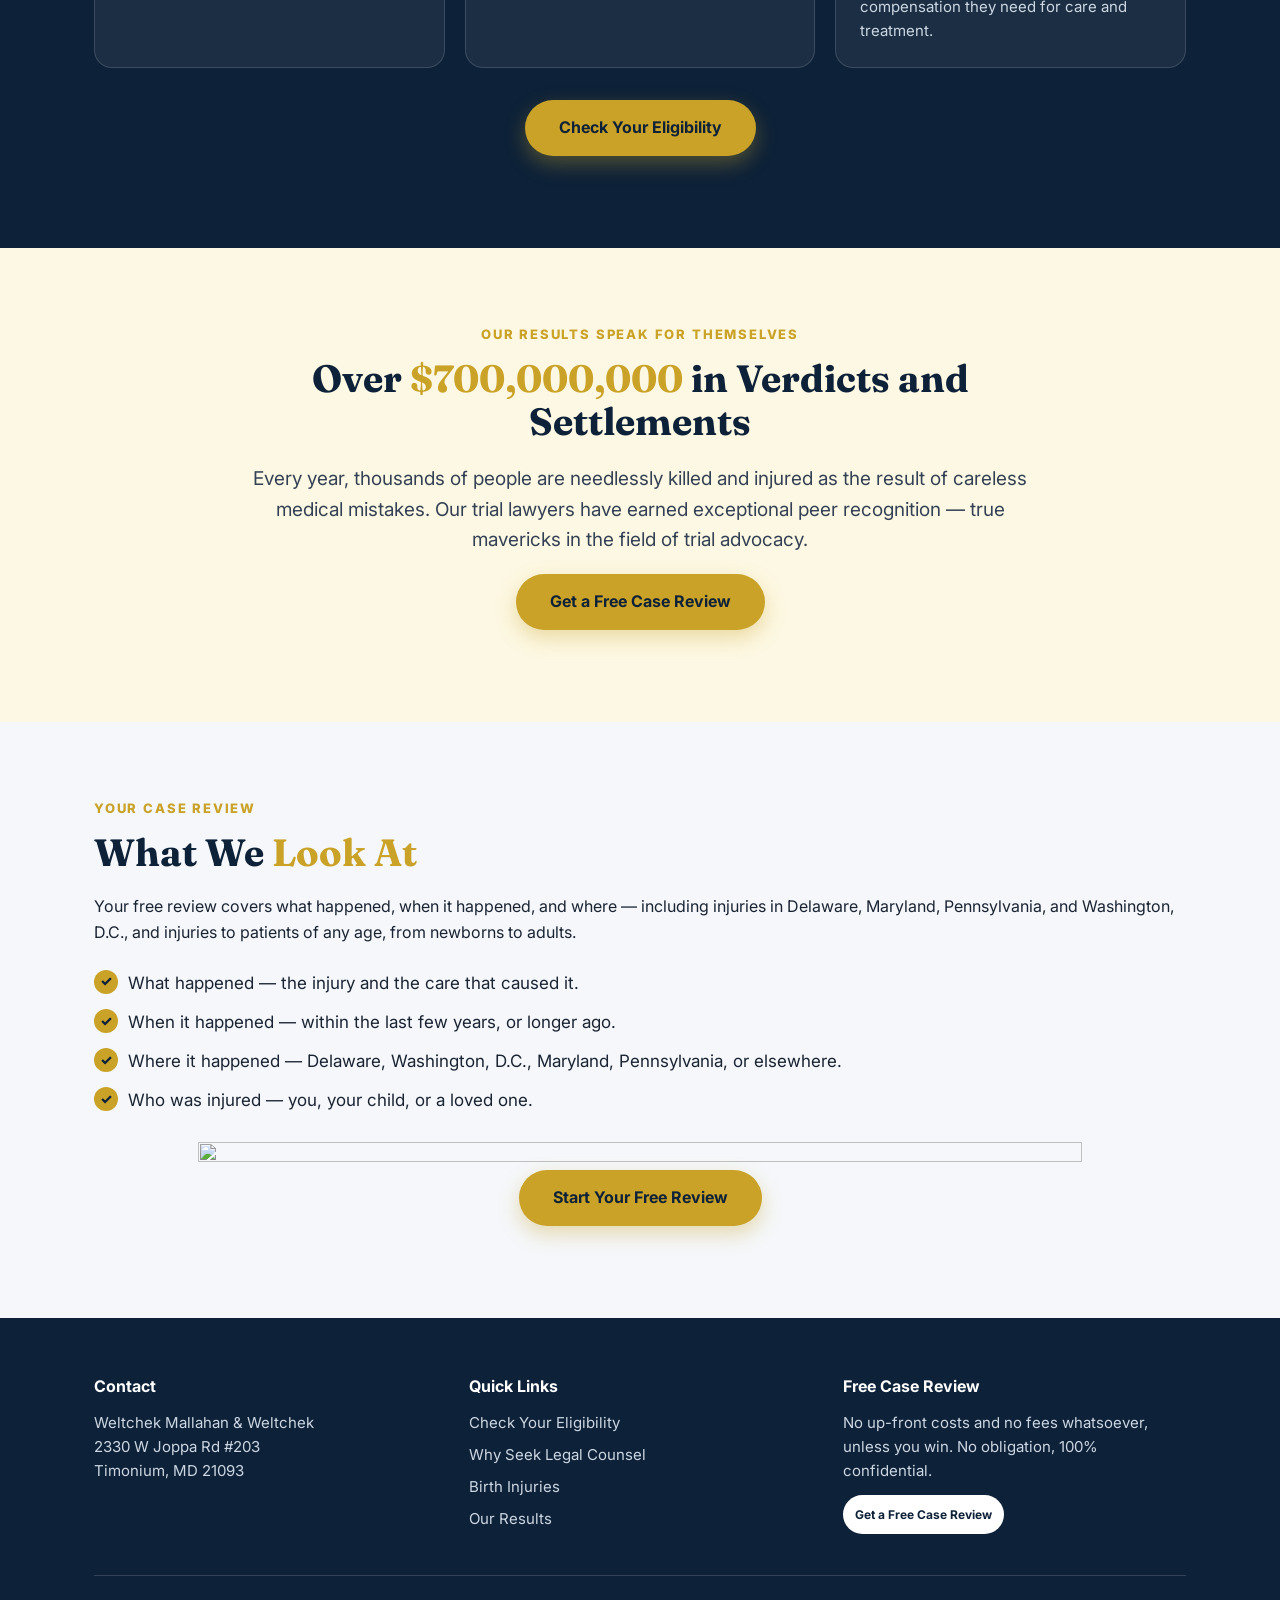
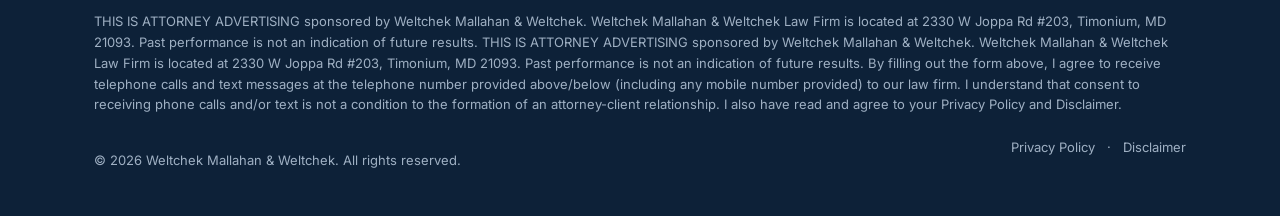
==== commit b82f969b: "Add files via upload" ====
--- a/index.html
+++ b/index.html
@@ -129,25 +129,6 @@
     </div>
   </section>
 
-  <!-- BIRTH INJURIES =============================================== -->
-  <section class="section" id="birth-injuries">
-    <div class="container">
-      <p class="section-kicker">Birth Injuries</p>
-      <h2 class="section-title">Birth Injuries May Require a <span class="accent">Lifetime of Medical Care</span></h2>
-      <p class="lead">
-        Birth injuries like cerebral palsy have caused many families to
-        suffer. Medical failures can lead to permanent damage to your
-        beloved child. We understand that it is not just a case, but you
-        and your child's life.
-      </p>
-      <p>
-        So no matter how long it takes, we will fight for you to get the
-        financial compensation you deserve, so that you may provide your
-        child with quality care for a lifetime.
-      </p>
-    </div>
-  </section>
-
   <!-- RESULTS ====================================================== -->
   <section class="section section--gold" id="results">
     <div class="container">
@@ -183,7 +164,7 @@
         <li>Who was injured — you, your child, or a loved one.</li>
       </ul>
       <p class="center">
-         <span><img src="https://justicehelpnow.com/images/full-group-pic.png" width="80%" height="100%"></span>
+         <span><img src="https://justicehelpnow.com/images/full-group-pic.png" width="90%" height="100%"></span>
         <a class="btn btn--cta" href="#form">Start Your Free Review</a>
       </p>
     </div>
--- a/css/style.css
+++ b/css/style.css
@@ -161,7 +161,7 @@
 .section { padding: 76px 0; }
 
 /* First section under the hero needs clearance for the card */
-.section--after-hero { padding-top: 170px; }
+.section--after-hero { padding-top: 50px; }
 
 .section-kicker {
   color: var(--gold);
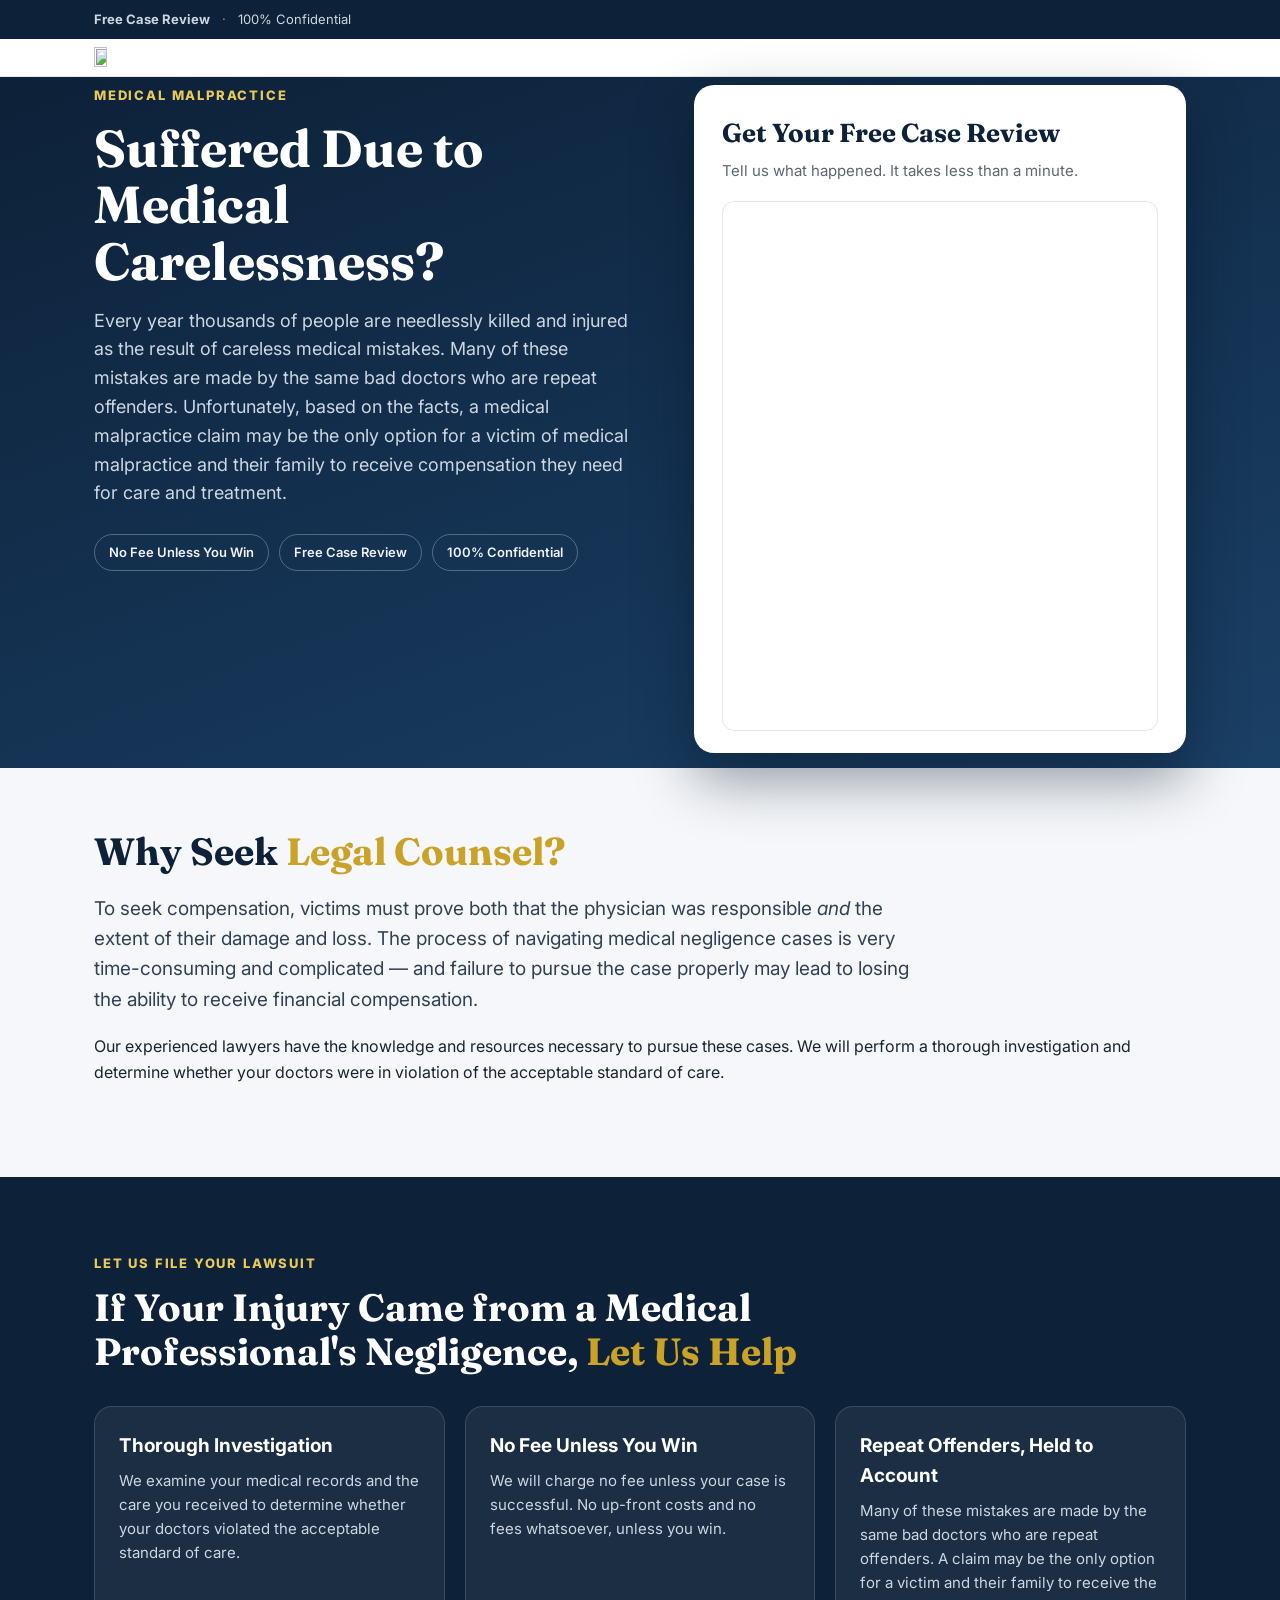
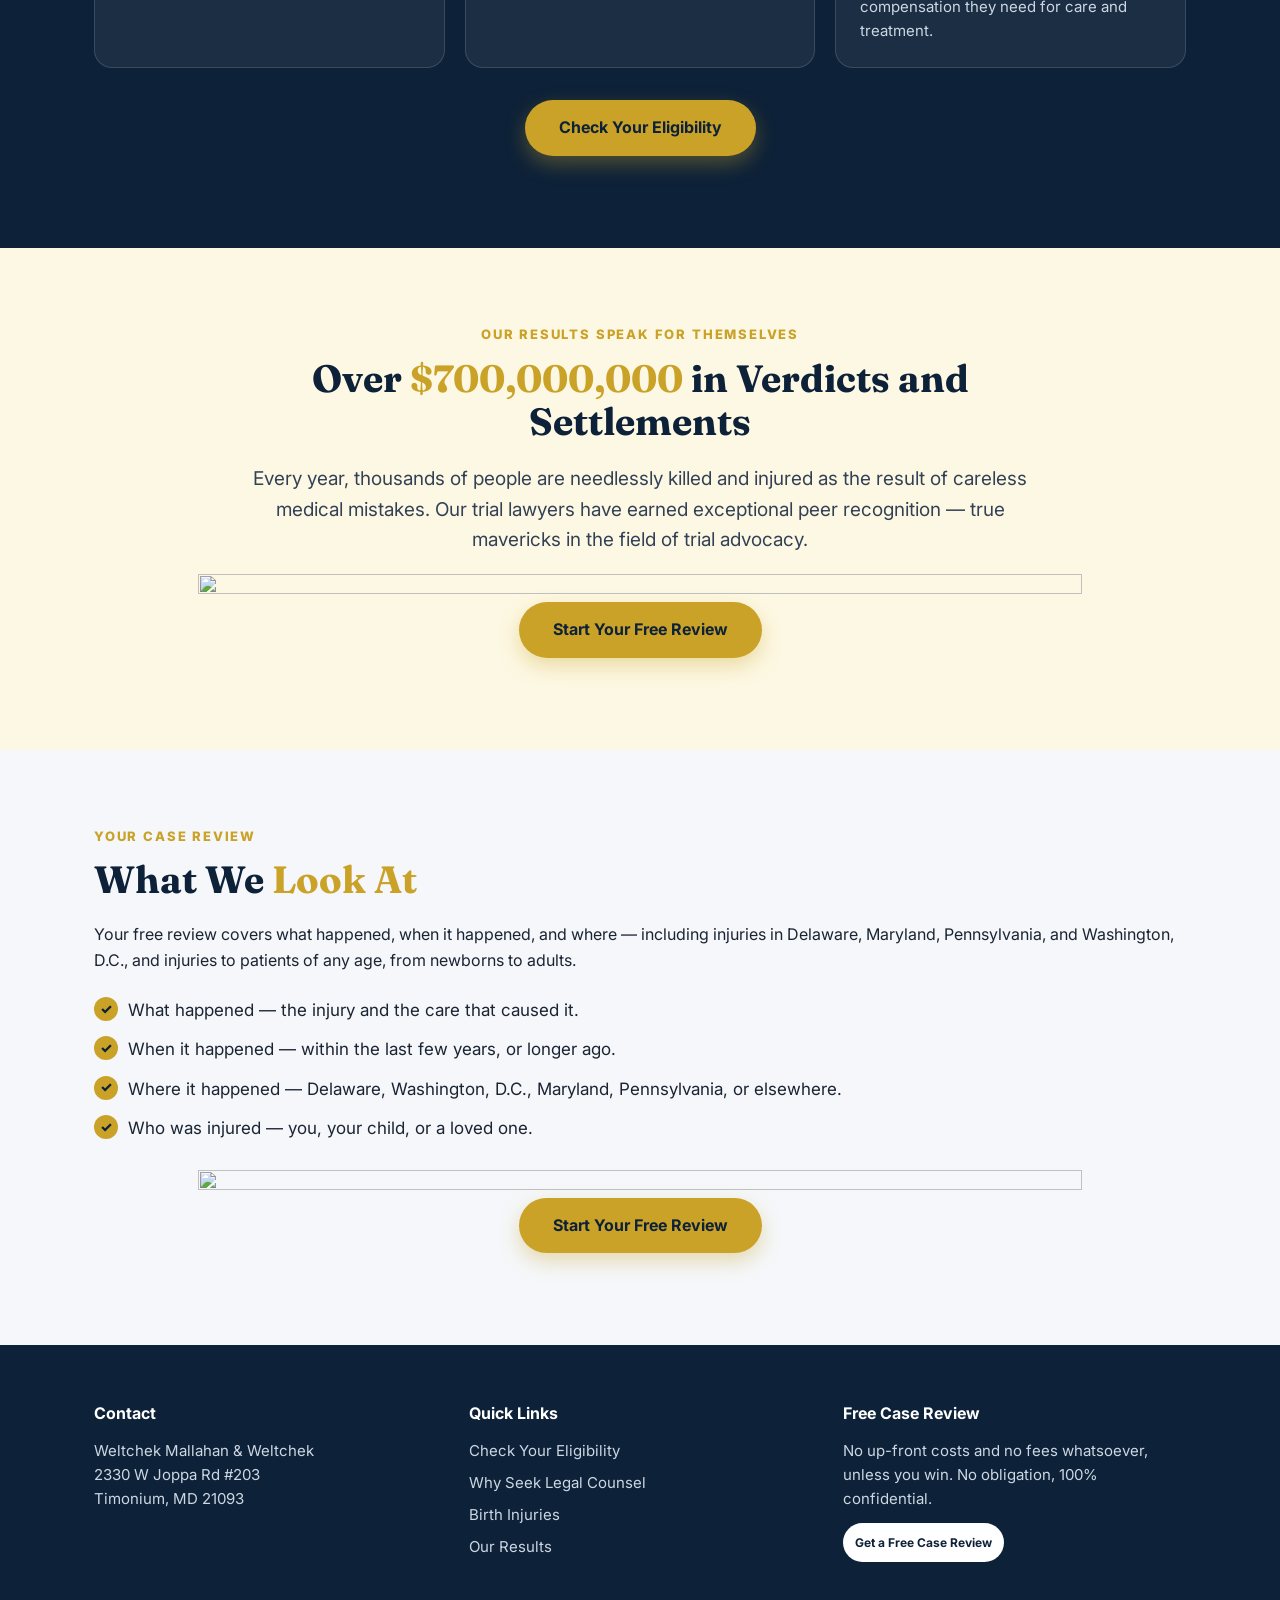
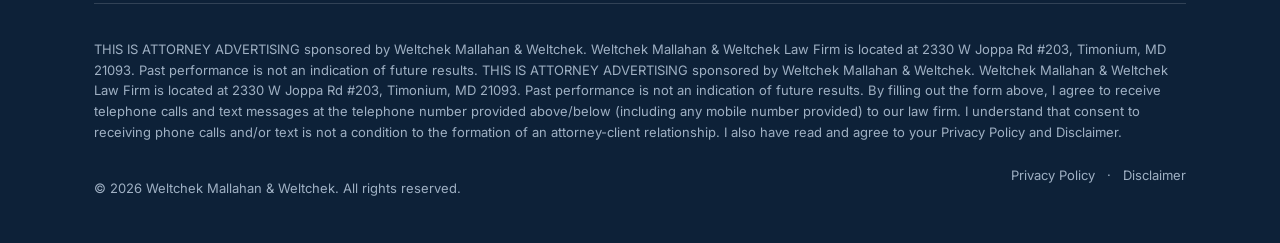
==== commit 5341fbdf: "Add files via upload" ====
--- a/index.html
+++ b/index.html
@@ -140,8 +140,9 @@
         earned exceptional peer recognition — true mavericks in the field
         of trial advocacy.
       </p>
-      <p class="center">
-        <a class="btn btn--cta" href="#form">Get a Free Case Review</a>
+     <p class="center">
+         <img src="https://justicehelpnow.com/images/wmw-awards.png" width="90%" height="100%"></span>
+        <a class="btn btn--cta" href="#form">Start Your Free Review</a>
       </p>
     </div>
   </section>
@@ -164,7 +165,7 @@
         <li>Who was injured — you, your child, or a loved one.</li>
       </ul>
       <p class="center">
-         <span><img src="https://justicehelpnow.com/images/full-group-pic.png" width="90%" height="100%"></span>
+         <img src="https://justicehelpnow.com/images/full-group-pic.png" width="90%" height="100%"></span>
         <a class="btn btn--cta" href="#form">Start Your Free Review</a>
       </p>
     </div>
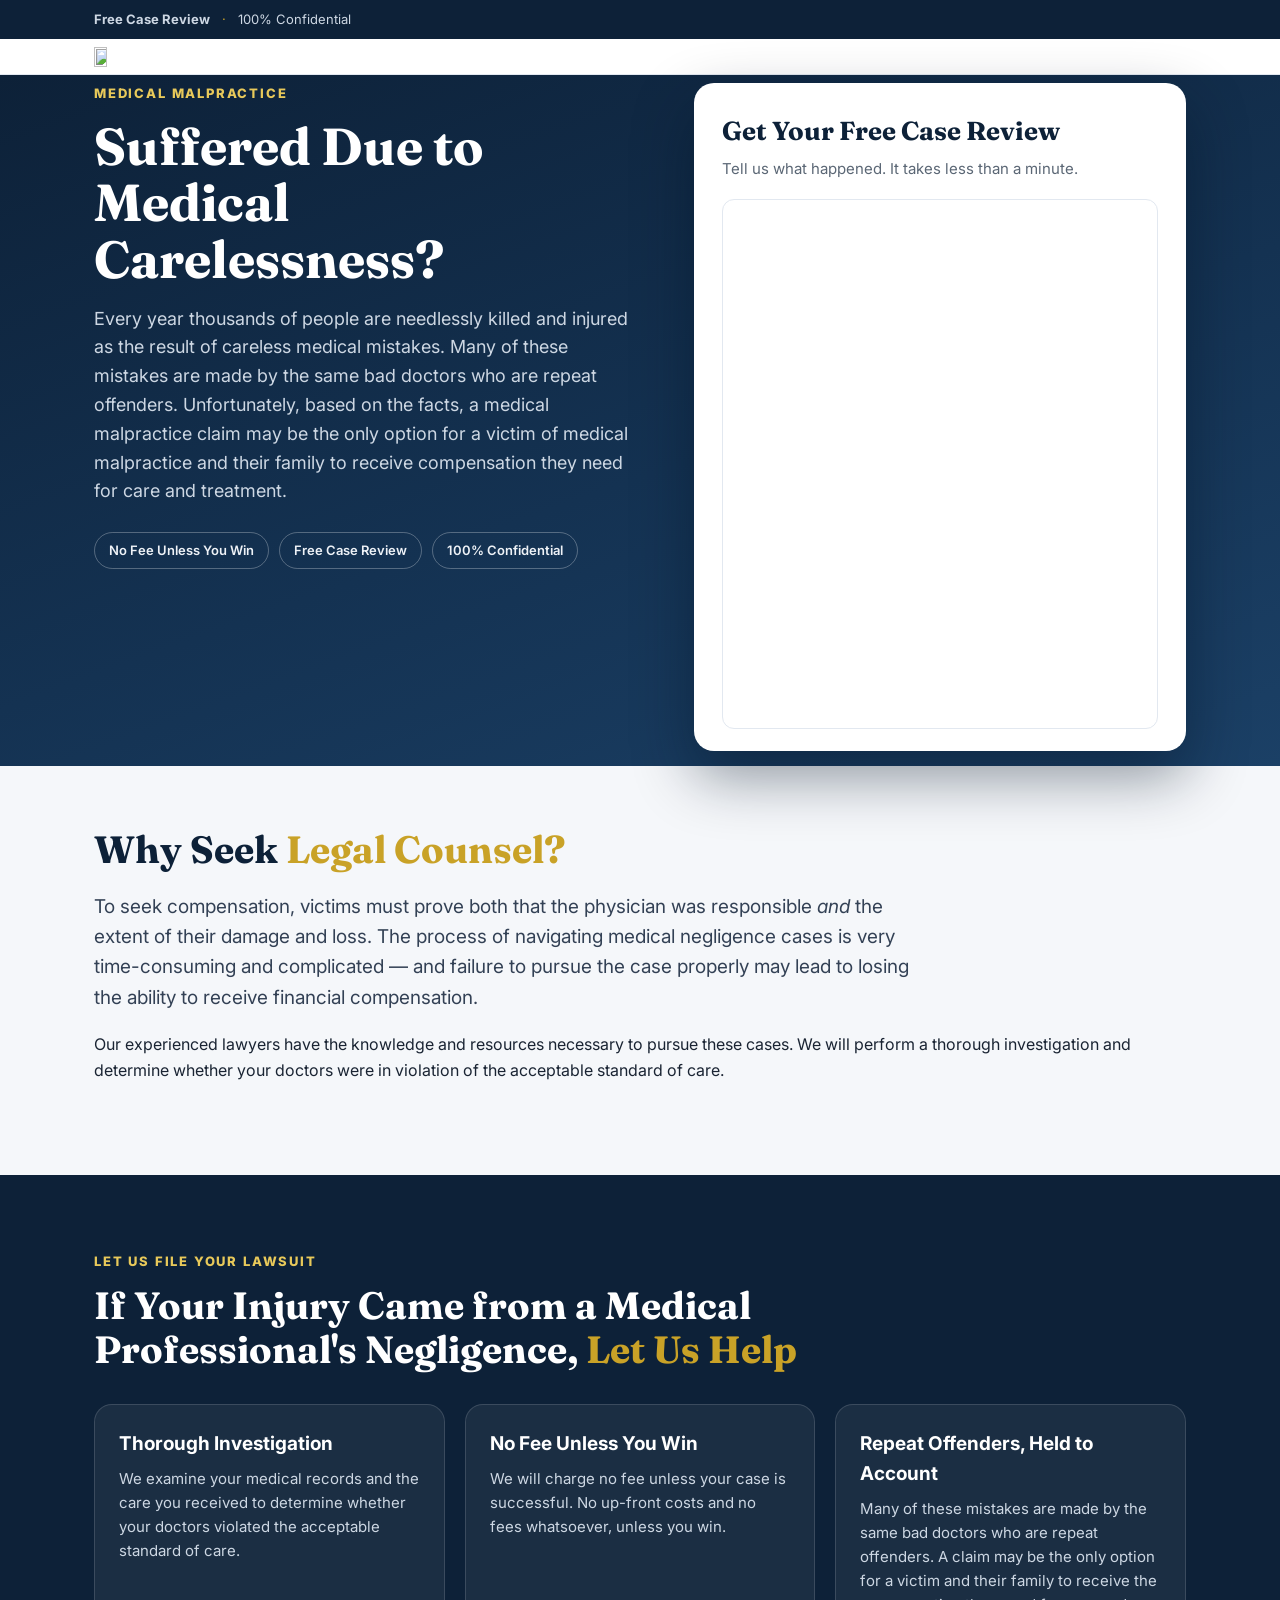
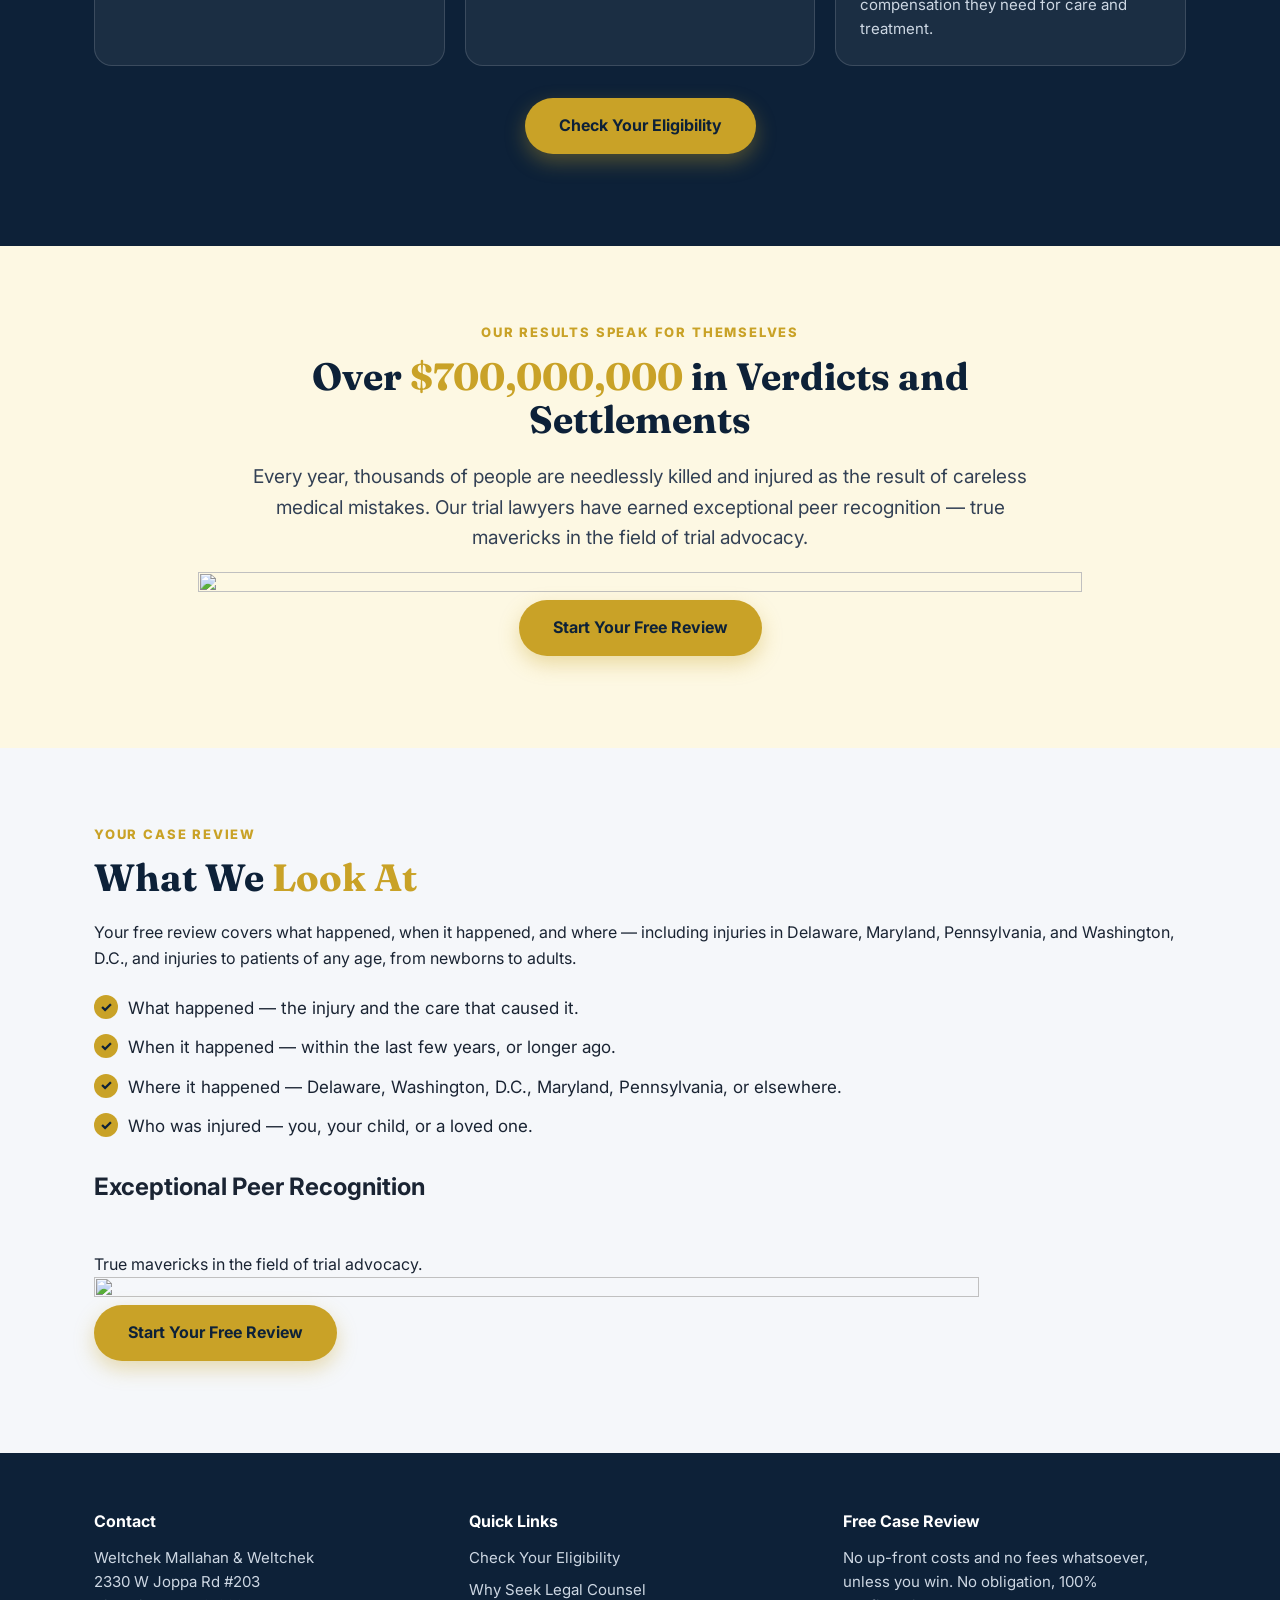
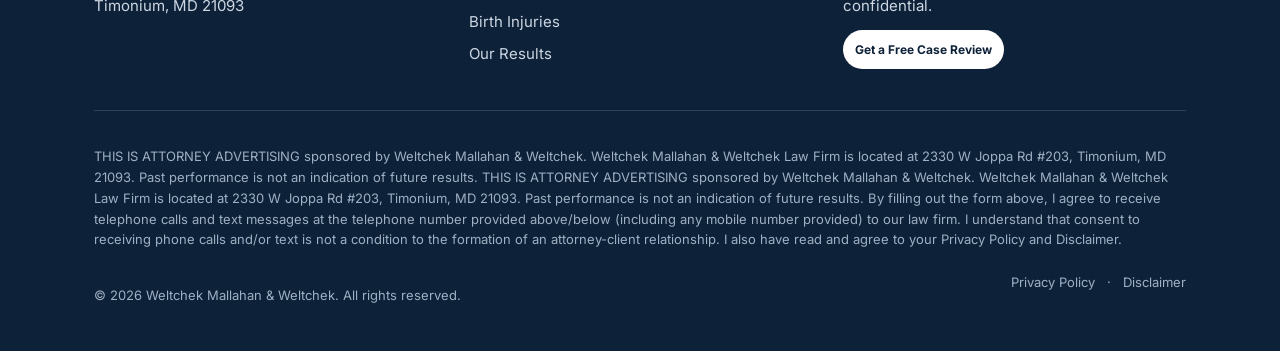
==== commit d0439855: "Add files via upload" ====
--- a/index.html
+++ b/index.html
@@ -45,7 +45,7 @@
 <header class="site-header">
   <div class="container header-inner">
     <a class="logo" href="/">
-      <span><img src="https://justicehelpnow.com/images/wmw-logo.jpg" width="80%" height="100%"></span>
+    <img src="https://justicehelpnow.com/images/wmw-logo.jpg" width="80%" height="100%">
     </a>
   </div>
 </header>
@@ -165,6 +165,10 @@
         <li>Who was injured — you, your child, or a loved one.</li>
       </ul>
       <p class="center">
+      <h2>  Exceptional Peer Recognition</h2>
+<br>
+True mavericks in the field of trial advocacy.
+<br>
          <img src="https://justicehelpnow.com/images/full-group-pic.png" width="90%" height="100%"></span>
         <a class="btn btn--cta" href="#form">Start Your Free Review</a>
       </p>
--- a/css/style.css
+++ b/css/style.css
@@ -49,7 +49,7 @@
 /* ---------- Header ---------- */
 
 .site-header { background: #fff; border-bottom: 1px solid var(--line); }
-.header-inner { display: flex; justify-content: space-between; align-items: center; padding-top: 8px; padding-bottom: 2px; }
+.header-inner { display: flex; justify-content: space-between; align-items: center; padding-top: 8px; padding-bottom: 0px; }
 .logo { text-decoration: none; color: var(--navy); }
 .logo-text { font-family: "Fraunces", Georgia, serif; font-weight: 700; font-size: 24px; letter-spacing: 0.01em; }
 .logo-amp { color: var(--gold); }
@@ -241,8 +241,8 @@
   .section--after-hero { padding-top: 70px; }
   .card-grid, .footer-grid { grid-template-columns: 1fr; }
   .section-title { font-size: 18px; }
-}
-
-
-
-display: hidden;+  .hero-sub {display: none}
+}
+
+
+
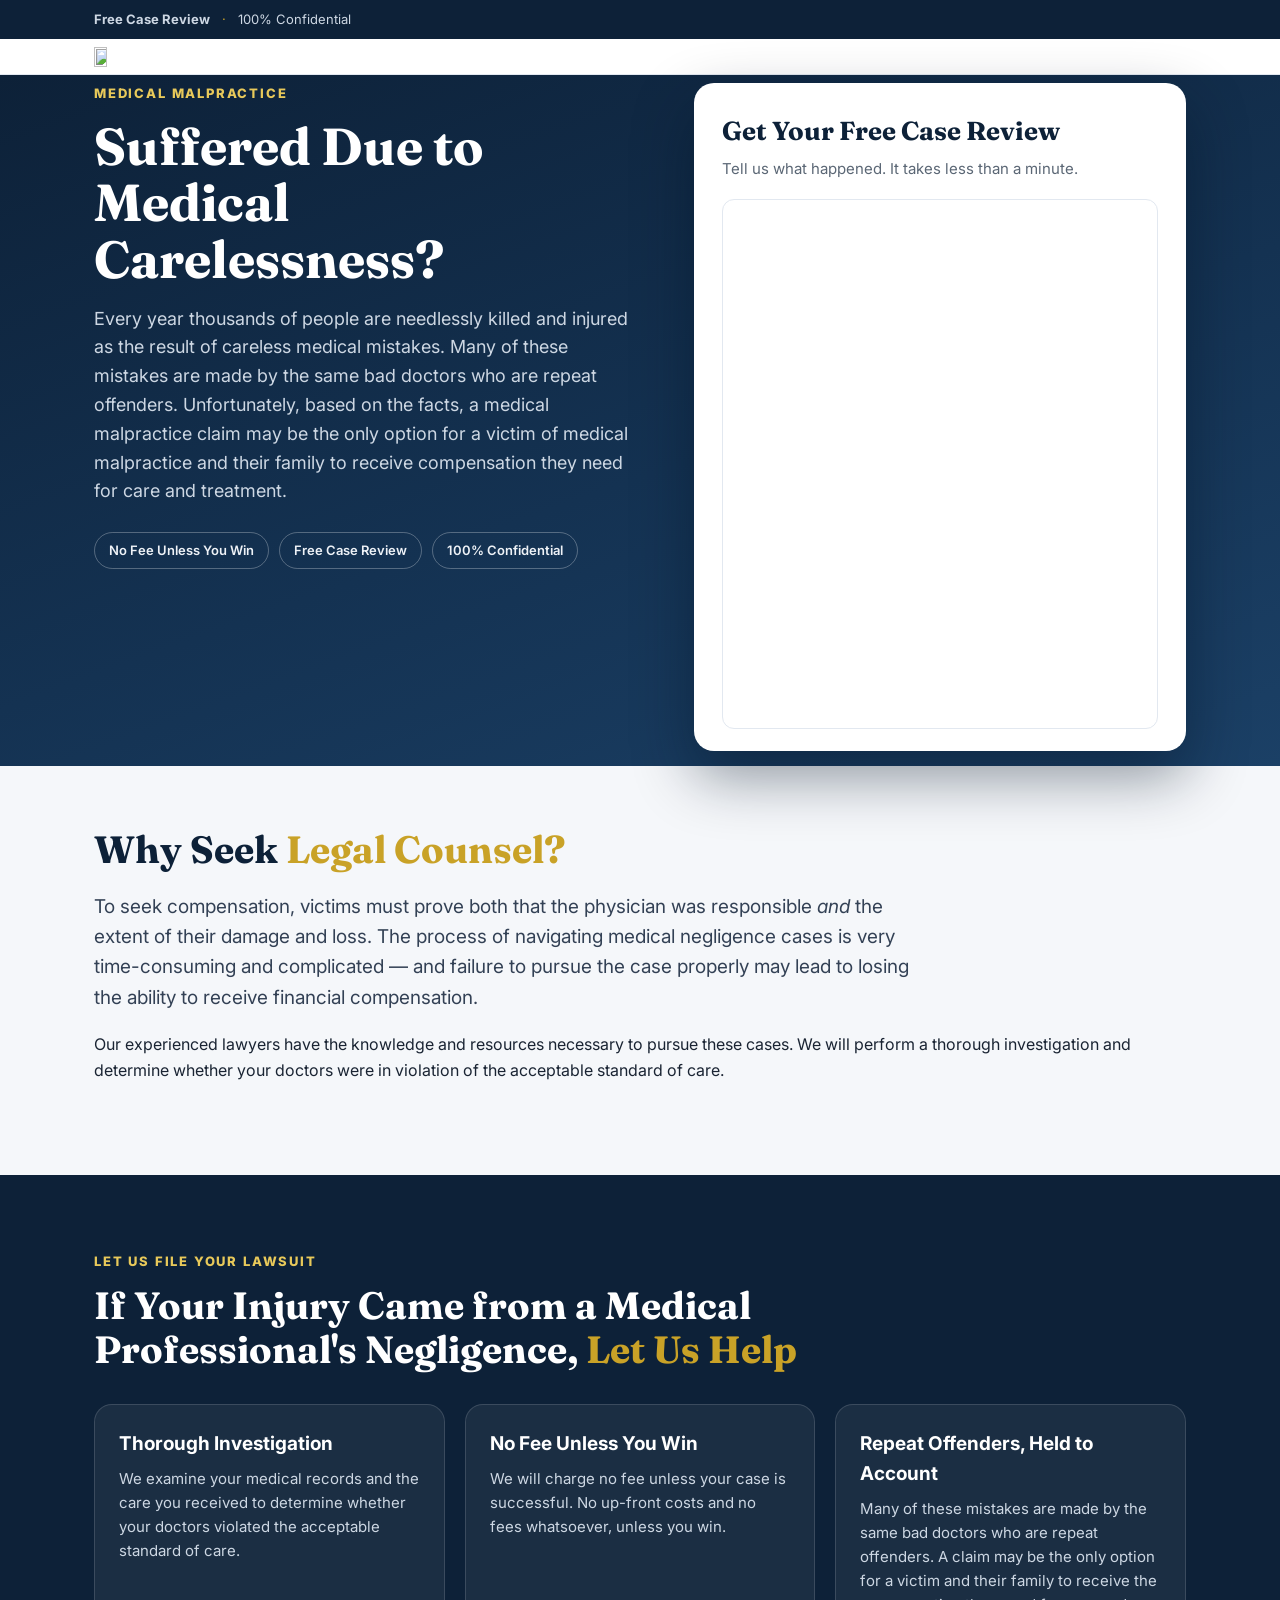
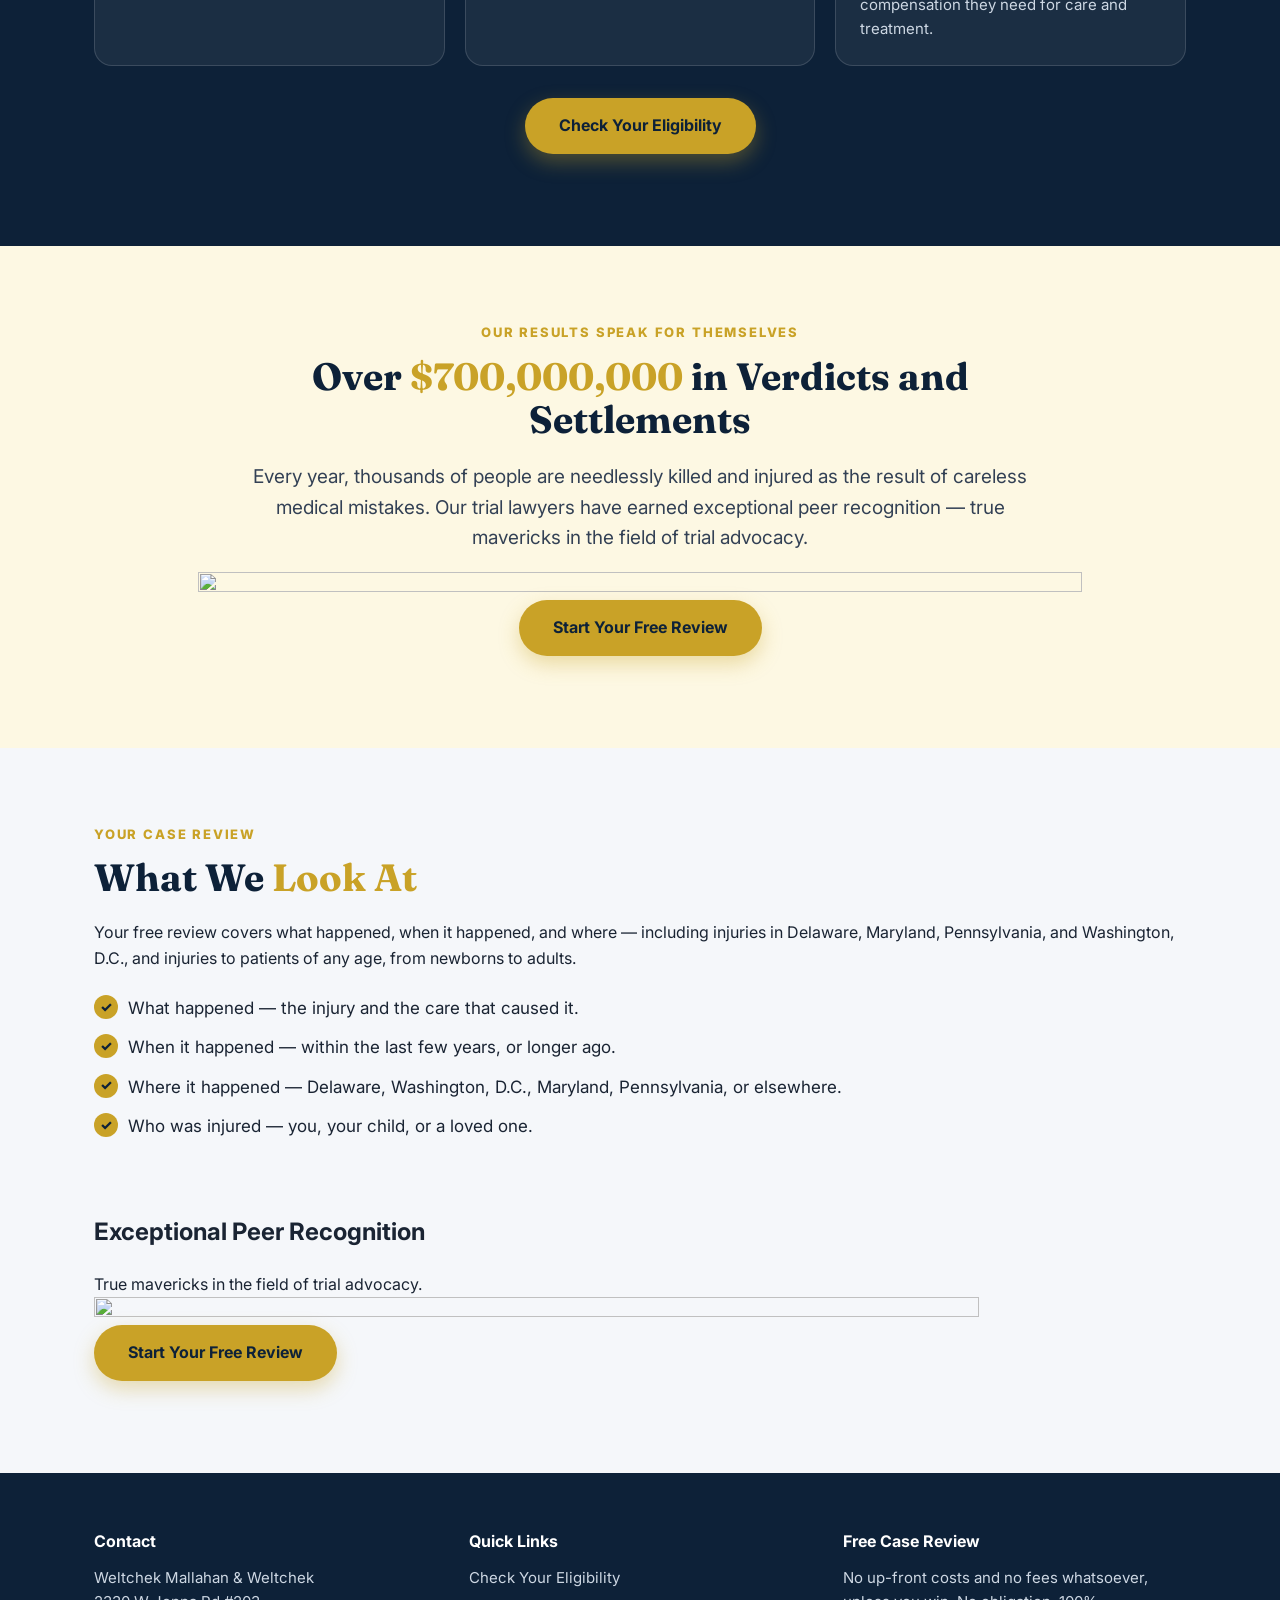
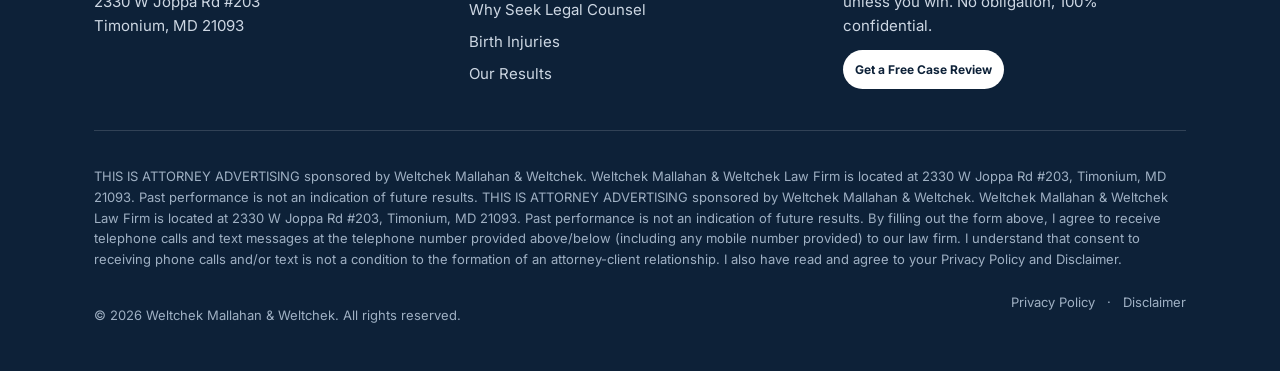
==== commit 10217c26: "Add files via upload" ====
--- a/index.html
+++ b/index.html
@@ -165,8 +165,8 @@
         <li>Who was injured — you, your child, or a loved one.</li>
       </ul>
       <p class="center">
+        <br>
       <h2>  Exceptional Peer Recognition</h2>
-<br>
 True mavericks in the field of trial advocacy.
 <br>
          <img src="https://justicehelpnow.com/images/full-group-pic.png" width="90%" height="100%"></span>
